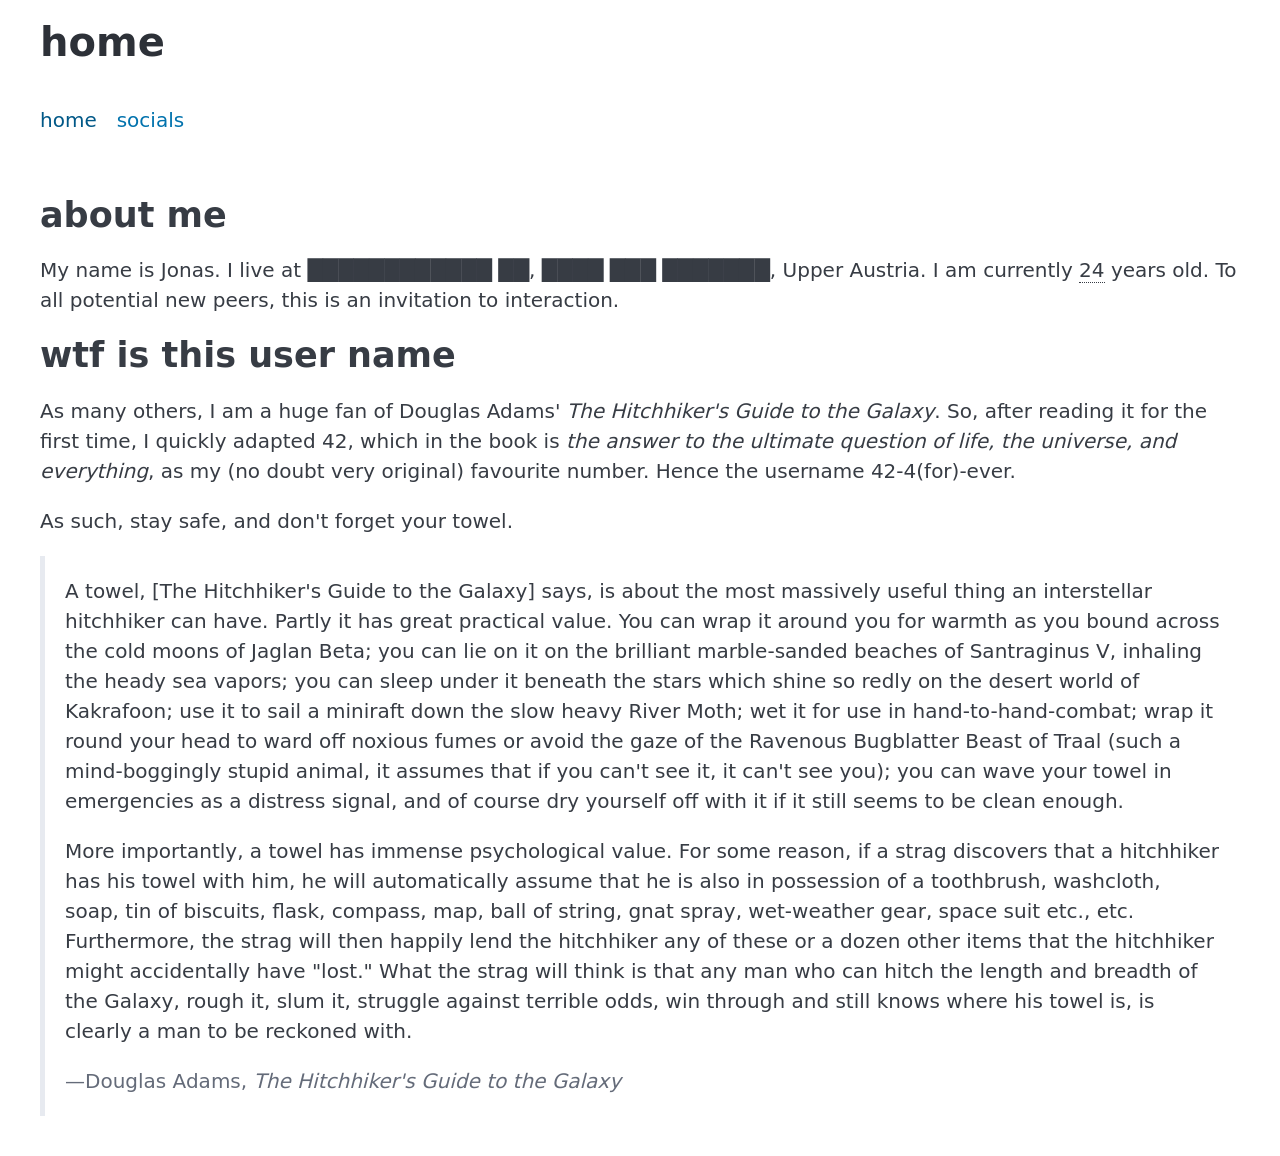
==== static/index.html @ 5a199e97 "build website using custom workflow" ====
<!doctype html>
<html lang="en">
  <head>
    <meta charset="utf-8" />
    <meta name="viewport" content="width=device-width, initial-scale=1" />
    <title>home</title>
    <meta name="description" content="Landing Page" />

    <link rel="stylesheet" href="css/pico.colors.min.css" />
    <link rel="stylesheet" href="css/pico.min.css" />

    <script src="js/index.js" type="module"></script>
  </head>

  <body>
    <header class="container">
      <hgroup>
        <h1>home</h1>
      </hgroup>
      <nav>
        <ul>
          <li><a href="index.html" aria-current="page">home</a></li>
          <li>
            <a href="socials.html">socials</a>
          </li>
        </ul>
      </nav>
    </header>

    <main class="container">
      <section id="about">
        <h2>about me</h2>
        <p>
          My name is Jonas. I live at ████████████ ██, ████ ███ ███████, Upper
          Austria. I am currently
          <abbr data-tooltip="born 2002-09-26" id="age_span"></abbr> years old.
          To all potential new peers, this is an invitation to interaction.
        </p>
        <p></p>
      </section>
      <section id="username">
        <h2>wtf is this user name</h2>
        <p>
          As many others, I am a huge fan of Douglas Adams'
          <i>The Hitchhiker's Guide to the Galaxy</i>. So, after reading it for
          the first time, I quickly adapted 42, which in the book is
          <i
            >the answer to the ultimate question of life, the universe, and
            everything</i
          >, as my (no doubt very original) favourite number. Hence the username
          42-4(for)-ever.
        </p>
      </section>
      As such, stay safe, and don't forget your towel.
      <blockquote>
        <p>
          A towel, [The Hitchhiker's Guide to the Galaxy] says, is about the
          most massively useful thing an interstellar hitchhiker can have.
          Partly it has great practical value. You can wrap it around you for
          warmth as you bound across the cold moons of Jaglan Beta; you can lie
          on it on the brilliant marble-sanded beaches of Santraginus V,
          inhaling the heady sea vapors; you can sleep under it beneath the
          stars which shine so redly on the desert world of Kakrafoon; use it to
          sail a miniraft down the slow heavy River Moth; wet it for use in
          hand-to-hand-combat; wrap it round your head to ward off noxious fumes
          or avoid the gaze of the Ravenous Bugblatter Beast of Traal (such a
          mind-boggingly stupid animal, it assumes that if you can't see it, it
          can't see you); you can wave your towel in emergencies as a distress
          signal, and of course dry yourself off with it if it still seems to be
          clean enough.
        </p>
        <p>
          More importantly, a towel has immense psychological value. For some
          reason, if a strag discovers that a hitchhiker has his towel with him,
          he will automatically assume that he is also in possession of a
          toothbrush, washcloth, soap, tin of biscuits, flask, compass, map,
          ball of string, gnat spray, wet-weather gear, space suit etc., etc.
          Furthermore, the strag will then happily lend the hitchhiker any of
          these or a dozen other items that the hitchhiker might accidentally
          have "lost." What the strag will think is that any man who can hitch
          the length and breadth of the Galaxy, rough it, slum it, struggle
          against terrible odds, win through and still knows where his towel is,
          is clearly a man to be reckoned with.
        </p>
        <footer>
          —Douglas Adams, <cite>The Hitchhiker's Guide to the Galaxy</cite>
        </footer>
      </blockquote>
    </main>
  </body>
</html>
---- static/css/pico.colors.min.css ----
@charset "UTF-8";/*!
 * Pico CSS ✨ v2.0.6 (https://picocss.com)
 * Copyright 2019-2024 - Licensed under MIT
 */:root{--pico-color-red-950:#1c0d06;--pico-color-red-900:#30130a;--pico-color-red-850:#45150c;--pico-color-red-800:#5c160d;--pico-color-red-750:#72170f;--pico-color-red-700:#861d13;--pico-color-red-650:#9b2318;--pico-color-red-600:#af291d;--pico-color-red-550:#c52f21;--pico-color-red-500:#d93526;--pico-color-red-450:#ee402e;--pico-color-red-400:#f06048;--pico-color-red-350:#f17961;--pico-color-red-300:#f38f79;--pico-color-red-250:#f5a390;--pico-color-red-200:#f5b7a8;--pico-color-red-150:#f6cabf;--pico-color-red-100:#f8dcd6;--pico-color-red-50:#faeeeb;--pico-color-red:#c52f21;--pico-color-pink-950:#25060c;--pico-color-pink-900:#380916;--pico-color-pink-850:#4b0c1f;--pico-color-pink-800:#5f0e28;--pico-color-pink-750:#740f31;--pico-color-pink-700:#88143b;--pico-color-pink-650:#9d1945;--pico-color-pink-600:#b21e4f;--pico-color-pink-550:#c72259;--pico-color-pink-500:#d92662;--pico-color-pink-450:#f42c6f;--pico-color-pink-400:#f6547e;--pico-color-pink-350:#f7708e;--pico-color-pink-300:#f8889e;--pico-color-pink-250:#f99eae;--pico-color-pink-200:#f9b4be;--pico-color-pink-150:#f9c8ce;--pico-color-pink-100:#f9dbdf;--pico-color-pink-50:#fbedef;--pico-color-pink:#d92662;--pico-color-fuchsia-950:#230518;--pico-color-fuchsia-900:#360925;--pico-color-fuchsia-850:#480b33;--pico-color-fuchsia-800:#5c0d41;--pico-color-fuchsia-750:#700e4f;--pico-color-fuchsia-700:#84135e;--pico-color-fuchsia-650:#98176d;--pico-color-fuchsia-600:#ac1c7c;--pico-color-fuchsia-550:#c1208b;--pico-color-fuchsia-500:#d9269d;--pico-color-fuchsia-450:#ed2aac;--pico-color-fuchsia-400:#f748b7;--pico-color-fuchsia-350:#f869bf;--pico-color-fuchsia-300:#f983c7;--pico-color-fuchsia-250:#fa9acf;--pico-color-fuchsia-200:#f9b1d8;--pico-color-fuchsia-150:#f9c6e1;--pico-color-fuchsia-100:#f9daea;--pico-color-fuchsia-50:#fbedf4;--pico-color-fuchsia:#c1208b;--pico-color-purple-950:#1e0820;--pico-color-purple-900:#2d0f33;--pico-color-purple-850:#3d1545;--pico-color-purple-800:#4d1a57;--pico-color-purple-750:#5e206b;--pico-color-purple-700:#6f277d;--pico-color-purple-650:#802e90;--pico-color-purple-600:#9236a4;--pico-color-purple-550:#aa40bf;--pico-color-purple-500:#b645cd;--pico-color-purple-450:#c652dc;--pico-color-purple-400:#cd68e0;--pico-color-purple-350:#d47de4;--pico-color-purple-300:#db90e8;--pico-color-purple-250:#e2a3eb;--pico-color-purple-200:#e7b6ee;--pico-color-purple-150:#edc9f1;--pico-color-purple-100:#f2dcf4;--pico-color-purple-50:#f8eef9;--pico-color-purple:#9236a4;--pico-color-violet-950:#190928;--pico-color-violet-900:#251140;--pico-color-violet-850:#321856;--pico-color-violet-800:#3f1e6d;--pico-color-violet-750:#4d2585;--pico-color-violet-700:#5b2d9c;--pico-color-violet-650:#6935b3;--pico-color-violet-600:#7540bf;--pico-color-violet-550:#8352c5;--pico-color-violet-500:#9062ca;--pico-color-violet-450:#9b71cf;--pico-color-violet-400:#a780d4;--pico-color-violet-350:#b290d9;--pico-color-violet-300:#bd9fdf;--pico-color-violet-250:#c9afe4;--pico-color-violet-200:#d3bfe8;--pico-color-violet-150:#decfed;--pico-color-violet-100:#e8dff2;--pico-color-violet-50:#f3eff7;--pico-color-violet:#7540bf;--pico-color-indigo-950:#110b31;--pico-color-indigo-900:#181546;--pico-color-indigo-850:#1f1e5e;--pico-color-indigo-800:#272678;--pico-color-indigo-750:#2f2f92;--pico-color-indigo-700:#3838ab;--pico-color-indigo-650:#4040bf;--pico-color-indigo-600:#524ed2;--pico-color-indigo-550:#655cd6;--pico-color-indigo-500:#7569da;--pico-color-indigo-450:#8577dd;--pico-color-indigo-400:#9486e1;--pico-color-indigo-350:#a294e5;--pico-color-indigo-300:#b0a3e8;--pico-color-indigo-250:#bdb2ec;--pico-color-indigo-200:#cac1ee;--pico-color-indigo-150:#d8d0f1;--pico-color-indigo-100:#e5e0f4;--pico-color-indigo-50:#f2f0f9;--pico-color-indigo:#524ed2;--pico-color-blue-950:#080f2d;--pico-color-blue-900:#0c1a41;--pico-color-blue-850:#0e2358;--pico-color-blue-800:#0f2d70;--pico-color-blue-750:#0f3888;--pico-color-blue-700:#1343a0;--pico-color-blue-650:#184eb8;--pico-color-blue-600:#1d59d0;--pico-color-blue-550:#2060df;--pico-color-blue-500:#3c71f7;--pico-color-blue-450:#5c7ef8;--pico-color-blue-400:#748bf8;--pico-color-blue-350:#8999f9;--pico-color-blue-300:#9ca7fa;--pico-color-blue-250:#aeb5fb;--pico-color-blue-200:#bfc3fa;--pico-color-blue-150:#d0d2fa;--pico-color-blue-100:#e0e1fa;--pico-color-blue-50:#f0f0fb;--pico-color-blue:#2060df;--pico-color-azure-950:#04121d;--pico-color-azure-900:#061e2f;--pico-color-azure-850:#052940;--pico-color-azure-800:#033452;--pico-color-azure-750:#014063;--pico-color-azure-700:#014c75;--pico-color-azure-650:#015887;--pico-color-azure-600:#02659a;--pico-color-azure-550:#0172ad;--pico-color-azure-500:#017fc0;--pico-color-azure-450:#018cd4;--pico-color-azure-400:#029ae8;--pico-color-azure-350:#01aaff;--pico-color-azure-300:#51b4ff;--pico-color-azure-250:#79c0ff;--pico-color-azure-200:#9bccfd;--pico-color-azure-150:#b7d9fc;--pico-color-azure-100:#d1e5fb;--pico-color-azure-50:#e9f2fc;--pico-color-azure:#0172ad;--pico-color-cyan-950:#041413;--pico-color-cyan-900:#051f1f;--pico-color-cyan-850:#052b2b;--pico-color-cyan-800:#043737;--pico-color-cyan-750:#014343;--pico-color-cyan-700:#015050;--pico-color-cyan-650:#025d5d;--pico-color-cyan-600:#046a6a;--pico-color-cyan-550:#047878;--pico-color-cyan-500:#058686;--pico-color-cyan-450:#059494;--pico-color-cyan-400:#05a2a2;--pico-color-cyan-350:#0ab1b1;--pico-color-cyan-300:#0ac2c2;--pico-color-cyan-250:#0ccece;--pico-color-cyan-200:#25dddd;--pico-color-cyan-150:#3deceb;--pico-color-cyan-100:#58faf9;--pico-color-cyan-50:#c3fcfa;--pico-color-cyan:#047878;--pico-color-jade-950:#04140c;--pico-color-jade-900:#052014;--pico-color-jade-850:#042c1b;--pico-color-jade-800:#033823;--pico-color-jade-750:#00452b;--pico-color-jade-700:#015234;--pico-color-jade-650:#005f3d;--pico-color-jade-600:#006d46;--pico-color-jade-550:#007a50;--pico-color-jade-500:#00895a;--pico-color-jade-450:#029764;--pico-color-jade-400:#00a66e;--pico-color-jade-350:#00b478;--pico-color-jade-300:#00c482;--pico-color-jade-250:#00cc88;--pico-color-jade-200:#21e299;--pico-color-jade-150:#39f1a6;--pico-color-jade-100:#70fcba;--pico-color-jade-50:#cbfce1;--pico-color-jade:#007a50;--pico-color-green-950:#0b1305;--pico-color-green-900:#131f07;--pico-color-green-850:#152b07;--pico-color-green-800:#173806;--pico-color-green-750:#1a4405;--pico-color-green-700:#205107;--pico-color-green-650:#265e09;--pico-color-green-600:#2c6c0c;--pico-color-green-550:#33790f;--pico-color-green-500:#398712;--pico-color-green-450:#409614;--pico-color-green-400:#47a417;--pico-color-green-350:#4eb31b;--pico-color-green-300:#55c21e;--pico-color-green-250:#5dd121;--pico-color-green-200:#62d926;--pico-color-green-150:#77ef3d;--pico-color-green-100:#95fb62;--pico-color-green-50:#d7fbc1;--pico-color-green:#398712;--pico-color-lime-950:#101203;--pico-color-lime-900:#191d03;--pico-color-lime-850:#202902;--pico-color-lime-800:#273500;--pico-color-lime-750:#304100;--pico-color-lime-700:#394d00;--pico-color-lime-650:#435a00;--pico-color-lime-600:#4d6600;--pico-color-lime-550:#577400;--pico-color-lime-500:#628100;--pico-color-lime-450:#6c8f00;--pico-color-lime-400:#779c00;--pico-color-lime-350:#82ab00;--pico-color-lime-300:#8eb901;--pico-color-lime-250:#99c801;--pico-color-lime-200:#a5d601;--pico-color-lime-150:#b2e51a;--pico-color-lime-100:#c1f335;--pico-color-lime-50:#defc85;--pico-color-lime:#a5d601;--pico-color-yellow-950:#141103;--pico-color-yellow-900:#1f1c02;--pico-color-yellow-850:#2b2600;--pico-color-yellow-800:#363100;--pico-color-yellow-750:#423c00;--pico-color-yellow-700:#4e4700;--pico-color-yellow-650:#5b5300;--pico-color-yellow-600:#685f00;--pico-color-yellow-550:#756b00;--pico-color-yellow-500:#827800;--pico-color-yellow-450:#908501;--pico-color-yellow-400:#9e9200;--pico-color-yellow-350:#ad9f00;--pico-color-yellow-300:#bbac00;--pico-color-yellow-250:#caba01;--pico-color-yellow-200:#d9c800;--pico-color-yellow-150:#e8d600;--pico-color-yellow-100:#f2df0d;--pico-color-yellow-50:#fdf1b4;--pico-color-yellow:#f2df0d;--pico-color-amber-950:#161003;--pico-color-amber-900:#231a03;--pico-color-amber-850:#312302;--pico-color-amber-800:#3f2d00;--pico-color-amber-750:#4d3700;--pico-color-amber-700:#5b4200;--pico-color-amber-650:#694d00;--pico-color-amber-600:#785800;--pico-color-amber-550:#876400;--pico-color-amber-500:#977000;--pico-color-amber-450:#a77c00;--pico-color-amber-400:#b78800;--pico-color-amber-350:#c79400;--pico-color-amber-300:#d8a100;--pico-color-amber-250:#e8ae01;--pico-color-amber-200:#ffbf00;--pico-color-amber-150:#fecc63;--pico-color-amber-100:#fddea6;--pico-color-amber-50:#fcefd9;--pico-color-amber:#ffbf00;--pico-color-pumpkin-950:#180f04;--pico-color-pumpkin-900:#271805;--pico-color-pumpkin-850:#372004;--pico-color-pumpkin-800:#482802;--pico-color-pumpkin-750:#593100;--pico-color-pumpkin-700:#693a00;--pico-color-pumpkin-650:#7a4400;--pico-color-pumpkin-600:#8b4f00;--pico-color-pumpkin-550:#9c5900;--pico-color-pumpkin-500:#ad6400;--pico-color-pumpkin-450:#bf6e00;--pico-color-pumpkin-400:#d27a01;--pico-color-pumpkin-350:#e48500;--pico-color-pumpkin-300:#ff9500;--pico-color-pumpkin-250:#ffa23a;--pico-color-pumpkin-200:#feb670;--pico-color-pumpkin-150:#fcca9b;--pico-color-pumpkin-100:#fcdcc1;--pico-color-pumpkin-50:#fceee3;--pico-color-pumpkin:#ff9500;--pico-color-orange-950:#1b0d06;--pico-color-orange-900:#2d1509;--pico-color-orange-850:#411a0a;--pico-color-orange-800:#561e0a;--pico-color-orange-750:#6b220a;--pico-color-orange-700:#7f270b;--pico-color-orange-650:#942d0d;--pico-color-orange-600:#a83410;--pico-color-orange-550:#bd3c13;--pico-color-orange-500:#d24317;--pico-color-orange-450:#e74b1a;--pico-color-orange-400:#f45d2c;--pico-color-orange-350:#f56b3d;--pico-color-orange-300:#f68e68;--pico-color-orange-250:#f8a283;--pico-color-orange-200:#f8b79f;--pico-color-orange-150:#f8cab9;--pico-color-orange-100:#f9dcd2;--pico-color-orange-50:#faeeea;--pico-color-orange:#d24317;--pico-color-sand-950:#111110;--pico-color-sand-900:#1c1b19;--pico-color-sand-850:#272622;--pico-color-sand-800:#32302b;--pico-color-sand-750:#3d3b35;--pico-color-sand-700:#49463f;--pico-color-sand-650:#55524a;--pico-color-sand-600:#615e55;--pico-color-sand-550:#6e6a60;--pico-color-sand-500:#7b776b;--pico-color-sand-450:#888377;--pico-color-sand-400:#959082;--pico-color-sand-350:#a39e8f;--pico-color-sand-300:#b0ab9b;--pico-color-sand-250:#beb8a7;--pico-color-sand-200:#ccc6b4;--pico-color-sand-150:#dad4c2;--pico-color-sand-100:#e8e2d2;--pico-color-sand-50:#f2f0ec;--pico-color-sand:#ccc6b4;--pico-color-grey-950:#111111;--pico-color-grey-900:#1b1b1b;--pico-color-grey-850:#262626;--pico-color-grey-800:#303030;--pico-color-grey-750:#3b3b3b;--pico-color-grey-700:#474747;--pico-color-grey-650:#525252;--pico-color-grey-600:#5e5e5e;--pico-color-grey-550:#6a6a6a;--pico-color-grey-500:#777777;--pico-color-grey-450:#808080;--pico-color-grey-400:#919191;--pico-color-grey-350:#9e9e9e;--pico-color-grey-300:#ababab;--pico-color-grey-250:#b9b9b9;--pico-color-grey-200:#c6c6c6;--pico-color-grey-150:#d4d4d4;--pico-color-grey-100:#e2e2e2;--pico-color-grey-50:#f1f1f1;--pico-color-grey:#ababab;--pico-color-zinc-950:#0f1114;--pico-color-zinc-900:#191c20;--pico-color-zinc-850:#23262c;--pico-color-zinc-800:#2d3138;--pico-color-zinc-750:#373c44;--pico-color-zinc-700:#424751;--pico-color-zinc-650:#4d535e;--pico-color-zinc-600:#5c6370;--pico-color-zinc-550:#646b79;--pico-color-zinc-500:#6f7887;--pico-color-zinc-450:#7b8495;--pico-color-zinc-400:#8891a4;--pico-color-zinc-350:#969eaf;--pico-color-zinc-300:#a4acba;--pico-color-zinc-250:#b3b9c5;--pico-color-zinc-200:#c2c7d0;--pico-color-zinc-150:#d1d5db;--pico-color-zinc-100:#e0e3e7;--pico-color-zinc-50:#f0f1f3;--pico-color-zinc:#646b79;--pico-color-slate-950:#0e1118;--pico-color-slate-900:#181c25;--pico-color-slate-850:#202632;--pico-color-slate-800:#2a3140;--pico-color-slate-750:#333c4e;--pico-color-slate-700:#3d475c;--pico-color-slate-650:#48536b;--pico-color-slate-600:#525f7a;--pico-color-slate-550:#5d6b89;--pico-color-slate-500:#687899;--pico-color-slate-450:#7385a9;--pico-color-slate-400:#8191b5;--pico-color-slate-350:#909ebe;--pico-color-slate-300:#a0acc7;--pico-color-slate-250:#b0b9d0;--pico-color-slate-200:#bfc7d9;--pico-color-slate-150:#cfd5e2;--pico-color-slate-100:#dfe3eb;--pico-color-slate-50:#eff1f4;--pico-color-slate:#525f7a;--pico-color-light:#fff;--pico-color-dark:#000}.pico-color-red-950{color:var(--pico-color-red-950)}.pico-color-red-900{color:var(--pico-color-red-900)}.pico-color-red-850{color:var(--pico-color-red-850)}.pico-color-red-800{color:var(--pico-color-red-800)}.pico-color-red-750{color:var(--pico-color-red-750)}.pico-color-red-700{color:var(--pico-color-red-700)}.pico-color-red-650{color:var(--pico-color-red-650)}.pico-color-red-600{color:var(--pico-color-red-600)}.pico-color-red-550{color:var(--pico-color-red-550)}.pico-color-red-500{color:var(--pico-color-red-500)}.pico-color-red-450{color:var(--pico-color-red-450)}.pico-color-red-400{color:var(--pico-color-red-400)}.pico-color-red-350{color:var(--pico-color-red-350)}.pico-color-red-300{color:var(--pico-color-red-300)}.pico-color-red-250{color:var(--pico-color-red-250)}.pico-color-red-200{color:var(--pico-color-red-200)}.pico-color-red-150{color:var(--pico-color-red-150)}.pico-color-red-100{color:var(--pico-color-red-100)}.pico-color-red-50{color:var(--pico-color-red-50)}.pico-color-red{color:var(--pico-color-red)}.pico-color-pink-950{color:var(--pico-color-pink-950)}.pico-color-pink-900{color:var(--pico-color-pink-900)}.pico-color-pink-850{color:var(--pico-color-pink-850)}.pico-color-pink-800{color:var(--pico-color-pink-800)}.pico-color-pink-750{color:var(--pico-color-pink-750)}.pico-color-pink-700{color:var(--pico-color-pink-700)}.pico-color-pink-650{color:var(--pico-color-pink-650)}.pico-color-pink-600{color:var(--pico-color-pink-600)}.pico-color-pink-550{color:var(--pico-color-pink-550)}.pico-color-pink-500{color:var(--pico-color-pink-500)}.pico-color-pink-450{color:var(--pico-color-pink-450)}.pico-color-pink-400{color:var(--pico-color-pink-400)}.pico-color-pink-350{color:var(--pico-color-pink-350)}.pico-color-pink-300{color:var(--pico-color-pink-300)}.pico-color-pink-250{color:var(--pico-color-pink-250)}.pico-color-pink-200{color:var(--pico-color-pink-200)}.pico-color-pink-150{color:var(--pico-color-pink-150)}.pico-color-pink-100{color:var(--pico-color-pink-100)}.pico-color-pink-50{color:var(--pico-color-pink-50)}.pico-color-pink{color:var(--pico-color-pink)}.pico-color-fuchsia-950{color:var(--pico-color-fuchsia-950)}.pico-color-fuchsia-900{color:var(--pico-color-fuchsia-900)}.pico-color-fuchsia-850{color:var(--pico-color-fuchsia-850)}.pico-color-fuchsia-800{color:var(--pico-color-fuchsia-800)}.pico-color-fuchsia-750{color:var(--pico-color-fuchsia-750)}.pico-color-fuchsia-700{color:var(--pico-color-fuchsia-700)}.pico-color-fuchsia-650{color:var(--pico-color-fuchsia-650)}.pico-color-fuchsia-600{color:var(--pico-color-fuchsia-600)}.pico-color-fuchsia-550{color:var(--pico-color-fuchsia-550)}.pico-color-fuchsia-500{color:var(--pico-color-fuchsia-500)}.pico-color-fuchsia-450{color:var(--pico-color-fuchsia-450)}.pico-color-fuchsia-400{color:var(--pico-color-fuchsia-400)}.pico-color-fuchsia-350{color:var(--pico-color-fuchsia-350)}.pico-color-fuchsia-300{color:var(--pico-color-fuchsia-300)}.pico-color-fuchsia-250{color:var(--pico-color-fuchsia-250)}.pico-color-fuchsia-200{color:var(--pico-color-fuchsia-200)}.pico-color-fuchsia-150{color:var(--pico-color-fuchsia-150)}.pico-color-fuchsia-100{color:var(--pico-color-fuchsia-100)}.pico-color-fuchsia-50{color:var(--pico-color-fuchsia-50)}.pico-color-fuchsia{color:var(--pico-color-fuchsia)}.pico-color-purple-950{color:var(--pico-color-purple-950)}.pico-color-purple-900{color:var(--pico-color-purple-900)}.pico-color-purple-850{color:var(--pico-color-purple-850)}.pico-color-purple-800{color:var(--pico-color-purple-800)}.pico-color-purple-750{color:var(--pico-color-purple-750)}.pico-color-purple-700{color:var(--pico-color-purple-700)}.pico-color-purple-650{color:var(--pico-color-purple-650)}.pico-color-purple-600{color:var(--pico-color-purple-600)}.pico-color-purple-550{color:var(--pico-color-purple-550)}.pico-color-purple-500{color:var(--pico-color-purple-500)}.pico-color-purple-450{color:var(--pico-color-purple-450)}.pico-color-purple-400{color:var(--pico-color-purple-400)}.pico-color-purple-350{color:var(--pico-color-purple-350)}.pico-color-purple-300{color:var(--pico-color-purple-300)}.pico-color-purple-250{color:var(--pico-color-purple-250)}.pico-color-purple-200{color:var(--pico-color-purple-200)}.pico-color-purple-150{color:var(--pico-color-purple-150)}.pico-color-purple-100{color:var(--pico-color-purple-100)}.pico-color-purple-50{color:var(--pico-color-purple-50)}.pico-color-purple{color:var(--pico-color-purple)}.pico-color-violet-950{color:var(--pico-color-violet-950)}.pico-color-violet-900{color:var(--pico-color-violet-900)}.pico-color-violet-850{color:var(--pico-color-violet-850)}.pico-color-violet-800{color:var(--pico-color-violet-800)}.pico-color-violet-750{color:var(--pico-color-violet-750)}.pico-color-violet-700{color:var(--pico-color-violet-700)}.pico-color-violet-650{color:var(--pico-color-violet-650)}.pico-color-violet-600{color:var(--pico-color-violet-600)}.pico-color-violet-550{color:var(--pico-color-violet-550)}.pico-color-violet-500{color:var(--pico-color-violet-500)}.pico-color-violet-450{color:var(--pico-color-violet-450)}.pico-color-violet-400{color:var(--pico-color-violet-400)}.pico-color-violet-350{color:var(--pico-color-violet-350)}.pico-color-violet-300{color:var(--pico-color-violet-300)}.pico-color-violet-250{color:var(--pico-color-violet-250)}.pico-color-violet-200{color:var(--pico-color-violet-200)}.pico-color-violet-150{color:var(--pico-color-violet-150)}.pico-color-violet-100{color:var(--pico-color-violet-100)}.pico-color-violet-50{color:var(--pico-color-violet-50)}.pico-color-violet{color:var(--pico-color-violet)}.pico-color-indigo-950{color:var(--pico-color-indigo-950)}.pico-color-indigo-900{color:var(--pico-color-indigo-900)}.pico-color-indigo-850{color:var(--pico-color-indigo-850)}.pico-color-indigo-800{color:var(--pico-color-indigo-800)}.pico-color-indigo-750{color:var(--pico-color-indigo-750)}.pico-color-indigo-700{color:var(--pico-color-indigo-700)}.pico-color-indigo-650{color:var(--pico-color-indigo-650)}.pico-color-indigo-600{color:var(--pico-color-indigo-600)}.pico-color-indigo-550{color:var(--pico-color-indigo-550)}.pico-color-indigo-500{color:var(--pico-color-indigo-500)}.pico-color-indigo-450{color:var(--pico-color-indigo-450)}.pico-color-indigo-400{color:var(--pico-color-indigo-400)}.pico-color-indigo-350{color:var(--pico-color-indigo-350)}.pico-color-indigo-300{color:var(--pico-color-indigo-300)}.pico-color-indigo-250{color:var(--pico-color-indigo-250)}.pico-color-indigo-200{color:var(--pico-color-indigo-200)}.pico-color-indigo-150{color:var(--pico-color-indigo-150)}.pico-color-indigo-100{color:var(--pico-color-indigo-100)}.pico-color-indigo-50{color:var(--pico-color-indigo-50)}.pico-color-indigo{color:var(--pico-color-indigo)}.pico-color-blue-950{color:var(--pico-color-blue-950)}.pico-color-blue-900{color:var(--pico-color-blue-900)}.pico-color-blue-850{color:var(--pico-color-blue-850)}.pico-color-blue-800{color:var(--pico-color-blue-800)}.pico-color-blue-750{color:var(--pico-color-blue-750)}.pico-color-blue-700{color:var(--pico-color-blue-700)}.pico-color-blue-650{color:var(--pico-color-blue-650)}.pico-color-blue-600{color:var(--pico-color-blue-600)}.pico-color-blue-550{color:var(--pico-color-blue-550)}.pico-color-blue-500{color:var(--pico-color-blue-500)}.pico-color-blue-450{color:var(--pico-color-blue-450)}.pico-color-blue-400{color:var(--pico-color-blue-400)}.pico-color-blue-350{color:var(--pico-color-blue-350)}.pico-color-blue-300{color:var(--pico-color-blue-300)}.pico-color-blue-250{color:var(--pico-color-blue-250)}.pico-color-blue-200{color:var(--pico-color-blue-200)}.pico-color-blue-150{color:var(--pico-color-blue-150)}.pico-color-blue-100{color:var(--pico-color-blue-100)}.pico-color-blue-50{color:var(--pico-color-blue-50)}.pico-color-blue{color:var(--pico-color-blue)}.pico-color-azure-950{color:var(--pico-color-azure-950)}.pico-color-azure-900{color:var(--pico-color-azure-900)}.pico-color-azure-850{color:var(--pico-color-azure-850)}.pico-color-azure-800{color:var(--pico-color-azure-800)}.pico-color-azure-750{color:var(--pico-color-azure-750)}.pico-color-azure-700{color:var(--pico-color-azure-700)}.pico-color-azure-650{color:var(--pico-color-azure-650)}.pico-color-azure-600{color:var(--pico-color-azure-600)}.pico-color-azure-550{color:var(--pico-color-azure-550)}.pico-color-azure-500{color:var(--pico-color-azure-500)}.pico-color-azure-450{color:var(--pico-color-azure-450)}.pico-color-azure-400{color:var(--pico-color-azure-400)}.pico-color-azure-350{color:var(--pico-color-azure-350)}.pico-color-azure-300{color:var(--pico-color-azure-300)}.pico-color-azure-250{color:var(--pico-color-azure-250)}.pico-color-azure-200{color:var(--pico-color-azure-200)}.pico-color-azure-150{color:var(--pico-color-azure-150)}.pico-color-azure-100{color:var(--pico-color-azure-100)}.pico-color-azure-50{color:var(--pico-color-azure-50)}.pico-color-azure{color:var(--pico-color-azure)}.pico-color-cyan-950{color:var(--pico-color-cyan-950)}.pico-color-cyan-900{color:var(--pico-color-cyan-900)}.pico-color-cyan-850{color:var(--pico-color-cyan-850)}.pico-color-cyan-800{color:var(--pico-color-cyan-800)}.pico-color-cyan-750{color:var(--pico-color-cyan-750)}.pico-color-cyan-700{color:var(--pico-color-cyan-700)}.pico-color-cyan-650{color:var(--pico-color-cyan-650)}.pico-color-cyan-600{color:var(--pico-color-cyan-600)}.pico-color-cyan-550{color:var(--pico-color-cyan-550)}.pico-color-cyan-500{color:var(--pico-color-cyan-500)}.pico-color-cyan-450{color:var(--pico-color-cyan-450)}.pico-color-cyan-400{color:var(--pico-color-cyan-400)}.pico-color-cyan-350{color:var(--pico-color-cyan-350)}.pico-color-cyan-300{color:var(--pico-color-cyan-300)}.pico-color-cyan-250{color:var(--pico-color-cyan-250)}.pico-color-cyan-200{color:var(--pico-color-cyan-200)}.pico-color-cyan-150{color:var(--pico-color-cyan-150)}.pico-color-cyan-100{color:var(--pico-color-cyan-100)}.pico-color-cyan-50{color:var(--pico-color-cyan-50)}.pico-color-cyan{color:var(--pico-color-cyan)}.pico-color-jade-950{color:var(--pico-color-jade-950)}.pico-color-jade-900{color:var(--pico-color-jade-900)}.pico-color-jade-850{color:var(--pico-color-jade-850)}.pico-color-jade-800{color:var(--pico-color-jade-800)}.pico-color-jade-750{color:var(--pico-color-jade-750)}.pico-color-jade-700{color:var(--pico-color-jade-700)}.pico-color-jade-650{color:var(--pico-color-jade-650)}.pico-color-jade-600{color:var(--pico-color-jade-600)}.pico-color-jade-550{color:var(--pico-color-jade-550)}.pico-color-jade-500{color:var(--pico-color-jade-500)}.pico-color-jade-450{color:var(--pico-color-jade-450)}.pico-color-jade-400{color:var(--pico-color-jade-400)}.pico-color-jade-350{color:var(--pico-color-jade-350)}.pico-color-jade-300{color:var(--pico-color-jade-300)}.pico-color-jade-250{color:var(--pico-color-jade-250)}.pico-color-jade-200{color:var(--pico-color-jade-200)}.pico-color-jade-150{color:var(--pico-color-jade-150)}.pico-color-jade-100{color:var(--pico-color-jade-100)}.pico-color-jade-50{color:var(--pico-color-jade-50)}.pico-color-jade{color:var(--pico-color-jade)}.pico-color-green-950{color:var(--pico-color-green-950)}.pico-color-green-900{color:var(--pico-color-green-900)}.pico-color-green-850{color:var(--pico-color-green-850)}.pico-color-green-800{color:var(--pico-color-green-800)}.pico-color-green-750{color:var(--pico-color-green-750)}.pico-color-green-700{color:var(--pico-color-green-700)}.pico-color-green-650{color:var(--pico-color-green-650)}.pico-color-green-600{color:var(--pico-color-green-600)}.pico-color-green-550{color:var(--pico-color-green-550)}.pico-color-green-500{color:var(--pico-color-green-500)}.pico-color-green-450{color:var(--pico-color-green-450)}.pico-color-green-400{color:var(--pico-color-green-400)}.pico-color-green-350{color:var(--pico-color-green-350)}.pico-color-green-300{color:var(--pico-color-green-300)}.pico-color-green-250{color:var(--pico-color-green-250)}.pico-color-green-200{color:var(--pico-color-green-200)}.pico-color-green-150{color:var(--pico-color-green-150)}.pico-color-green-100{color:var(--pico-color-green-100)}.pico-color-green-50{color:var(--pico-color-green-50)}.pico-color-green{color:var(--pico-color-green)}.pico-color-lime-950{color:var(--pico-color-lime-950)}.pico-color-lime-900{color:var(--pico-color-lime-900)}.pico-color-lime-850{color:var(--pico-color-lime-850)}.pico-color-lime-800{color:var(--pico-color-lime-800)}.pico-color-lime-750{color:var(--pico-color-lime-750)}.pico-color-lime-700{color:var(--pico-color-lime-700)}.pico-color-lime-650{color:var(--pico-color-lime-650)}.pico-color-lime-600{color:var(--pico-color-lime-600)}.pico-color-lime-550{color:var(--pico-color-lime-550)}.pico-color-lime-500{color:var(--pico-color-lime-500)}.pico-color-lime-450{color:var(--pico-color-lime-450)}.pico-color-lime-400{color:var(--pico-color-lime-400)}.pico-color-lime-350{color:var(--pico-color-lime-350)}.pico-color-lime-300{color:var(--pico-color-lime-300)}.pico-color-lime-250{color:var(--pico-color-lime-250)}.pico-color-lime-200{color:var(--pico-color-lime-200)}.pico-color-lime-150{color:var(--pico-color-lime-150)}.pico-color-lime-100{color:var(--pico-color-lime-100)}.pico-color-lime-50{color:var(--pico-color-lime-50)}.pico-color-lime{color:var(--pico-color-lime)}.pico-color-yellow-950{color:var(--pico-color-yellow-950)}.pico-color-yellow-900{color:var(--pico-color-yellow-900)}.pico-color-yellow-850{color:var(--pico-color-yellow-850)}.pico-color-yellow-800{color:var(--pico-color-yellow-800)}.pico-color-yellow-750{color:var(--pico-color-yellow-750)}.pico-color-yellow-700{color:var(--pico-color-yellow-700)}.pico-color-yellow-650{color:var(--pico-color-yellow-650)}.pico-color-yellow-600{color:var(--pico-color-yellow-600)}.pico-color-yellow-550{color:var(--pico-color-yellow-550)}.pico-color-yellow-500{color:var(--pico-color-yellow-500)}.pico-color-yellow-450{color:var(--pico-color-yellow-450)}.pico-color-yellow-400{color:var(--pico-color-yellow-400)}.pico-color-yellow-350{color:var(--pico-color-yellow-350)}.pico-color-yellow-300{color:var(--pico-color-yellow-300)}.pico-color-yellow-250{color:var(--pico-color-yellow-250)}.pico-color-yellow-200{color:var(--pico-color-yellow-200)}.pico-color-yellow-150{color:var(--pico-color-yellow-150)}.pico-color-yellow-100{color:var(--pico-color-yellow-100)}.pico-color-yellow-50{color:var(--pico-color-yellow-50)}.pico-color-yellow{color:var(--pico-color-yellow)}.pico-color-amber-950{color:var(--pico-color-amber-950)}.pico-color-amber-900{color:var(--pico-color-amber-900)}.pico-color-amber-850{color:var(--pico-color-amber-850)}.pico-color-amber-800{color:var(--pico-color-amber-800)}.pico-color-amber-750{color:var(--pico-color-amber-750)}.pico-color-amber-700{color:var(--pico-color-amber-700)}.pico-color-amber-650{color:var(--pico-color-amber-650)}.pico-color-amber-600{color:var(--pico-color-amber-600)}.pico-color-amber-550{color:var(--pico-color-amber-550)}.pico-color-amber-500{color:var(--pico-color-amber-500)}.pico-color-amber-450{color:var(--pico-color-amber-450)}.pico-color-amber-400{color:var(--pico-color-amber-400)}.pico-color-amber-350{color:var(--pico-color-amber-350)}.pico-color-amber-300{color:var(--pico-color-amber-300)}.pico-color-amber-250{color:var(--pico-color-amber-250)}.pico-color-amber-200{color:var(--pico-color-amber-200)}.pico-color-amber-150{color:var(--pico-color-amber-150)}.pico-color-amber-100{color:var(--pico-color-amber-100)}.pico-color-amber-50{color:var(--pico-color-amber-50)}.pico-color-amber{color:var(--pico-color-amber)}.pico-color-pumpkin-950{color:var(--pico-color-pumpkin-950)}.pico-color-pumpkin-900{color:var(--pico-color-pumpkin-900)}.pico-color-pumpkin-850{color:var(--pico-color-pumpkin-850)}.pico-color-pumpkin-800{color:var(--pico-color-pumpkin-800)}.pico-color-pumpkin-750{color:var(--pico-color-pumpkin-750)}.pico-color-pumpkin-700{color:var(--pico-color-pumpkin-700)}.pico-color-pumpkin-650{color:var(--pico-color-pumpkin-650)}.pico-color-pumpkin-600{color:var(--pico-color-pumpkin-600)}.pico-color-pumpkin-550{color:var(--pico-color-pumpkin-550)}.pico-color-pumpkin-500{color:var(--pico-color-pumpkin-500)}.pico-color-pumpkin-450{color:var(--pico-color-pumpkin-450)}.pico-color-pumpkin-400{color:var(--pico-color-pumpkin-400)}.pico-color-pumpkin-350{color:var(--pico-color-pumpkin-350)}.pico-color-pumpkin-300{color:var(--pico-color-pumpkin-300)}.pico-color-pumpkin-250{color:var(--pico-color-pumpkin-250)}.pico-color-pumpkin-200{color:var(--pico-color-pumpkin-200)}.pico-color-pumpkin-150{color:var(--pico-color-pumpkin-150)}.pico-color-pumpkin-100{color:var(--pico-color-pumpkin-100)}.pico-color-pumpkin-50{color:var(--pico-color-pumpkin-50)}.pico-color-pumpkin{color:var(--pico-color-pumpkin)}.pico-color-orange-950{color:var(--pico-color-orange-950)}.pico-color-orange-900{color:var(--pico-color-orange-900)}.pico-color-orange-850{color:var(--pico-color-orange-850)}.pico-color-orange-800{color:var(--pico-color-orange-800)}.pico-color-orange-750{color:var(--pico-color-orange-750)}.pico-color-orange-700{color:var(--pico-color-orange-700)}.pico-color-orange-650{color:var(--pico-color-orange-650)}.pico-color-orange-600{color:var(--pico-color-orange-600)}.pico-color-orange-550{color:var(--pico-color-orange-550)}.pico-color-orange-500{color:var(--pico-color-orange-500)}.pico-color-orange-450{color:var(--pico-color-orange-450)}.pico-color-orange-400{color:var(--pico-color-orange-400)}.pico-color-orange-350{color:var(--pico-color-orange-350)}.pico-color-orange-300{color:var(--pico-color-orange-300)}.pico-color-orange-250{color:var(--pico-color-orange-250)}.pico-color-orange-200{color:var(--pico-color-orange-200)}.pico-color-orange-150{color:var(--pico-color-orange-150)}.pico-color-orange-100{color:var(--pico-color-orange-100)}.pico-color-orange-50{color:var(--pico-color-orange-50)}.pico-color-orange{color:var(--pico-color-orange)}.pico-color-sand-950{color:var(--pico-color-sand-950)}.pico-color-sand-900{color:var(--pico-color-sand-900)}.pico-color-sand-850{color:var(--pico-color-sand-850)}.pico-color-sand-800{color:var(--pico-color-sand-800)}.pico-color-sand-750{color:var(--pico-color-sand-750)}.pico-color-sand-700{color:var(--pico-color-sand-700)}.pico-color-sand-650{color:var(--pico-color-sand-650)}.pico-color-sand-600{color:var(--pico-color-sand-600)}.pico-color-sand-550{color:var(--pico-color-sand-550)}.pico-color-sand-500{color:var(--pico-color-sand-500)}.pico-color-sand-450{color:var(--pico-color-sand-450)}.pico-color-sand-400{color:var(--pico-color-sand-400)}.pico-color-sand-350{color:var(--pico-color-sand-350)}.pico-color-sand-300{color:var(--pico-color-sand-300)}.pico-color-sand-250{color:var(--pico-color-sand-250)}.pico-color-sand-200{color:var(--pico-color-sand-200)}.pico-color-sand-150{color:var(--pico-color-sand-150)}.pico-color-sand-100{color:var(--pico-color-sand-100)}.pico-color-sand-50{color:var(--pico-color-sand-50)}.pico-color-sand{color:var(--pico-color-sand)}.pico-color-grey-950{color:var(--pico-color-grey-950)}.pico-color-grey-900{color:var(--pico-color-grey-900)}.pico-color-grey-850{color:var(--pico-color-grey-850)}.pico-color-grey-800{color:var(--pico-color-grey-800)}.pico-color-grey-750{color:var(--pico-color-grey-750)}.pico-color-grey-700{color:var(--pico-color-grey-700)}.pico-color-grey-650{color:var(--pico-color-grey-650)}.pico-color-grey-600{color:var(--pico-color-grey-600)}.pico-color-grey-550{color:var(--pico-color-grey-550)}.pico-color-grey-500{color:var(--pico-color-grey-500)}.pico-color-grey-450{color:var(--pico-color-grey-450)}.pico-color-grey-400{color:var(--pico-color-grey-400)}.pico-color-grey-350{color:var(--pico-color-grey-350)}.pico-color-grey-300{color:var(--pico-color-grey-300)}.pico-color-grey-250{color:var(--pico-color-grey-250)}.pico-color-grey-200{color:var(--pico-color-grey-200)}.pico-color-grey-150{color:var(--pico-color-grey-150)}.pico-color-grey-100{color:var(--pico-color-grey-100)}.pico-color-grey-50{color:var(--pico-color-grey-50)}.pico-color-grey{color:var(--pico-color-grey)}.pico-color-zinc-950{color:var(--pico-color-zinc-950)}.pico-color-zinc-900{color:var(--pico-color-zinc-900)}.pico-color-zinc-850{color:var(--pico-color-zinc-850)}.pico-color-zinc-800{color:var(--pico-color-zinc-800)}.pico-color-zinc-750{color:var(--pico-color-zinc-750)}.pico-color-zinc-700{color:var(--pico-color-zinc-700)}.pico-color-zinc-650{color:var(--pico-color-zinc-650)}.pico-color-zinc-600{color:var(--pico-color-zinc-600)}.pico-color-zinc-550{color:var(--pico-color-zinc-550)}.pico-color-zinc-500{color:var(--pico-color-zinc-500)}.pico-color-zinc-450{color:var(--pico-color-zinc-450)}.pico-color-zinc-400{color:var(--pico-color-zinc-400)}.pico-color-zinc-350{color:var(--pico-color-zinc-350)}.pico-color-zinc-300{color:var(--pico-color-zinc-300)}.pico-color-zinc-250{color:var(--pico-color-zinc-250)}.pico-color-zinc-200{color:var(--pico-color-zinc-200)}.pico-color-zinc-150{color:var(--pico-color-zinc-150)}.pico-color-zinc-100{color:var(--pico-color-zinc-100)}.pico-color-zinc-50{color:var(--pico-color-zinc-50)}.pico-color-zinc{color:var(--pico-color-zinc)}.pico-color-slate-950{color:var(--pico-color-slate-950)}.pico-color-slate-900{color:var(--pico-color-slate-900)}.pico-color-slate-850{color:var(--pico-color-slate-850)}.pico-color-slate-800{color:var(--pico-color-slate-800)}.pico-color-slate-750{color:var(--pico-color-slate-750)}.pico-color-slate-700{color:var(--pico-color-slate-700)}.pico-color-slate-650{color:var(--pico-color-slate-650)}.pico-color-slate-600{color:var(--pico-color-slate-600)}.pico-color-slate-550{color:var(--pico-color-slate-550)}.pico-color-slate-500{color:var(--pico-color-slate-500)}.pico-color-slate-450{color:var(--pico-color-slate-450)}.pico-color-slate-400{color:var(--pico-color-slate-400)}.pico-color-slate-350{color:var(--pico-color-slate-350)}.pico-color-slate-300{color:var(--pico-color-slate-300)}.pico-color-slate-250{color:var(--pico-color-slate-250)}.pico-color-slate-200{color:var(--pico-color-slate-200)}.pico-color-slate-150{color:var(--pico-color-slate-150)}.pico-color-slate-100{color:var(--pico-color-slate-100)}.pico-color-slate-50{color:var(--pico-color-slate-50)}.pico-color-slate{color:var(--pico-color-slate)}.pico-background-red-950{background-color:var(--pico-color-red-950);color:var(--pico-color-light)}.pico-background-red-900{background-color:var(--pico-color-red-900);color:var(--pico-color-light)}.pico-background-red-850{background-color:var(--pico-color-red-850);color:var(--pico-color-light)}.pico-background-red-800{background-color:var(--pico-color-red-800);color:var(--pico-color-light)}.pico-background-red-750{background-color:var(--pico-color-red-750);color:var(--pico-color-light)}.pico-background-red-700{background-color:var(--pico-color-red-700);color:var(--pico-color-light)}.pico-background-red-650{background-color:var(--pico-color-red-650);color:var(--pico-color-light)}.pico-background-red-600{background-color:var(--pico-color-red-600);color:var(--pico-color-light)}.pico-background-red-550{background-color:var(--pico-color-red-550);color:var(--pico-color-light)}.pico-background-red-500{background-color:var(--pico-color-red-500);color:var(--pico-color-light)}.pico-background-red-450{background-color:var(--pico-color-red-450);color:var(--pico-color-light)}.pico-background-red-400{background-color:var(--pico-color-red-400);color:var(--pico-color-dark)}.pico-background-red-350{background-color:var(--pico-color-red-350);color:var(--pico-color-dark)}.pico-background-red-300{background-color:var(--pico-color-red-300);color:var(--pico-color-dark)}.pico-background-red-250{background-color:var(--pico-color-red-250);color:var(--pico-color-dark)}.pico-background-red-200{background-color:var(--pico-color-red-200);color:var(--pico-color-dark)}.pico-background-red-150{background-color:var(--pico-color-red-150);color:var(--pico-color-dark)}.pico-background-red-100{background-color:var(--pico-color-red-100);color:var(--pico-color-dark)}.pico-background-red-50{background-color:var(--pico-color-red-50);color:var(--pico-color-dark)}.pico-background-red{background-color:var(--pico-color-red);color:var(--pico-color-light)}.pico-background-pink-950{background-color:var(--pico-color-pink-950);color:var(--pico-color-light)}.pico-background-pink-900{background-color:var(--pico-color-pink-900);color:var(--pico-color-light)}.pico-background-pink-850{background-color:var(--pico-color-pink-850);color:var(--pico-color-light)}.pico-background-pink-800{background-color:var(--pico-color-pink-800);color:var(--pico-color-light)}.pico-background-pink-750{background-color:var(--pico-color-pink-750);color:var(--pico-color-light)}.pico-background-pink-700{background-color:var(--pico-color-pink-700);color:var(--pico-color-light)}.pico-background-pink-650{background-color:var(--pico-color-pink-650);color:var(--pico-color-light)}.pico-background-pink-600{background-color:var(--pico-color-pink-600);color:var(--pico-color-light)}.pico-background-pink-550{background-color:var(--pico-color-pink-550);color:var(--pico-color-light)}.pico-background-pink-500{background-color:var(--pico-color-pink-500);color:var(--pico-color-light)}.pico-background-pink-450{background-color:var(--pico-color-pink-450);color:var(--pico-color-light)}.pico-background-pink-400{background-color:var(--pico-color-pink-400);color:var(--pico-color-dark)}.pico-background-pink-350{background-color:var(--pico-color-pink-350);color:var(--pico-color-dark)}.pico-background-pink-300{background-color:var(--pico-color-pink-300);color:var(--pico-color-dark)}.pico-background-pink-250{background-color:var(--pico-color-pink-250);color:var(--pico-color-dark)}.pico-background-pink-200{background-color:var(--pico-color-pink-200);color:var(--pico-color-dark)}.pico-background-pink-150{background-color:var(--pico-color-pink-150);color:var(--pico-color-dark)}.pico-background-pink-100{background-color:var(--pico-color-pink-100);color:var(--pico-color-dark)}.pico-background-pink-50{background-color:var(--pico-color-pink-50);color:var(--pico-color-dark)}.pico-background-pink{background-color:var(--pico-color-pink);color:var(--pico-color-light)}.pico-background-fuchsia-950{background-color:var(--pico-color-fuchsia-950);color:var(--pico-color-light)}.pico-background-fuchsia-900{background-color:var(--pico-color-fuchsia-900);color:var(--pico-color-light)}.pico-background-fuchsia-850{background-color:var(--pico-color-fuchsia-850);color:var(--pico-color-light)}.pico-background-fuchsia-800{background-color:var(--pico-color-fuchsia-800);color:var(--pico-color-light)}.pico-background-fuchsia-750{background-color:var(--pico-color-fuchsia-750);color:var(--pico-color-light)}.pico-background-fuchsia-700{background-color:var(--pico-color-fuchsia-700);color:var(--pico-color-light)}.pico-background-fuchsia-650{background-color:var(--pico-color-fuchsia-650);color:var(--pico-color-light)}.pico-background-fuchsia-600{background-color:var(--pico-color-fuchsia-600);color:var(--pico-color-light)}.pico-background-fuchsia-550{background-color:var(--pico-color-fuchsia-550);color:var(--pico-color-light)}.pico-background-fuchsia-500{background-color:var(--pico-color-fuchsia-500);color:var(--pico-color-light)}.pico-background-fuchsia-450{background-color:var(--pico-color-fuchsia-450);color:var(--pico-color-light)}.pico-background-fuchsia-400{background-color:var(--pico-color-fuchsia-400);color:var(--pico-color-dark)}.pico-background-fuchsia-350{background-color:var(--pico-color-fuchsia-350);color:var(--pico-color-dark)}.pico-background-fuchsia-300{background-color:var(--pico-color-fuchsia-300);color:var(--pico-color-dark)}.pico-background-fuchsia-250{background-color:var(--pico-color-fuchsia-250);color:var(--pico-color-dark)}.pico-background-fuchsia-200{background-color:var(--pico-color-fuchsia-200);color:var(--pico-color-dark)}.pico-background-fuchsia-150{background-color:var(--pico-color-fuchsia-150);color:var(--pico-color-dark)}.pico-background-fuchsia-100{background-color:var(--pico-color-fuchsia-100);color:var(--pico-color-dark)}.pico-background-fuchsia-50{background-color:var(--pico-color-fuchsia-50);color:var(--pico-color-dark)}.pico-background-fuchsia{background-color:var(--pico-color-fuchsia);color:var(--pico-color-light)}.pico-background-purple-950{background-color:var(--pico-color-purple-950);color:var(--pico-color-light)}.pico-background-purple-900{background-color:var(--pico-color-purple-900);color:var(--pico-color-light)}.pico-background-purple-850{background-color:var(--pico-color-purple-850);color:var(--pico-color-light)}.pico-background-purple-800{background-color:var(--pico-color-purple-800);color:var(--pico-color-light)}.pico-background-purple-750{background-color:var(--pico-color-purple-750);color:var(--pico-color-light)}.pico-background-purple-700{background-color:var(--pico-color-purple-700);color:var(--pico-color-light)}.pico-background-purple-650{background-color:var(--pico-color-purple-650);color:var(--pico-color-light)}.pico-background-purple-600{background-color:var(--pico-color-purple-600);color:var(--pico-color-light)}.pico-background-purple-550{background-color:var(--pico-color-purple-550);color:var(--pico-color-light)}.pico-background-purple-500{background-color:var(--pico-color-purple-500);color:var(--pico-color-light)}.pico-background-purple-450{background-color:var(--pico-color-purple-450);color:var(--pico-color-dark)}.pico-background-purple-400{background-color:var(--pico-color-purple-400);color:var(--pico-color-dark)}.pico-background-purple-350{background-color:var(--pico-color-purple-350);color:var(--pico-color-dark)}.pico-background-purple-300{background-color:var(--pico-color-purple-300);color:var(--pico-color-dark)}.pico-background-purple-250{background-color:var(--pico-color-purple-250);color:var(--pico-color-dark)}.pico-background-purple-200{background-color:var(--pico-color-purple-200);color:var(--pico-color-dark)}.pico-background-purple-150{background-color:var(--pico-color-purple-150);color:var(--pico-color-dark)}.pico-background-purple-100{background-color:var(--pico-color-purple-100);color:var(--pico-color-dark)}.pico-background-purple-50{background-color:var(--pico-color-purple-50);color:var(--pico-color-dark)}.pico-background-purple{background-color:var(--pico-color-purple);color:var(--pico-color-light)}.pico-background-violet-950{background-color:var(--pico-color-violet-950);color:var(--pico-color-light)}.pico-background-violet-900{background-color:var(--pico-color-violet-900);color:var(--pico-color-light)}.pico-background-violet-850{background-color:var(--pico-color-violet-850);color:var(--pico-color-light)}.pico-background-violet-800{background-color:var(--pico-color-violet-800);color:var(--pico-color-light)}.pico-background-violet-750{background-color:var(--pico-color-violet-750);color:var(--pico-color-light)}.pico-background-violet-700{background-color:var(--pico-color-violet-700);color:var(--pico-color-light)}.pico-background-violet-650{background-color:var(--pico-color-violet-650);color:var(--pico-color-light)}.pico-background-violet-600{background-color:var(--pico-color-violet-600);color:var(--pico-color-light)}.pico-background-violet-550{background-color:var(--pico-color-violet-550);color:var(--pico-color-light)}.pico-background-violet-500{background-color:var(--pico-color-violet-500);color:var(--pico-color-light)}.pico-background-violet-450{background-color:var(--pico-color-violet-450);color:var(--pico-color-dark)}.pico-background-violet-400{background-color:var(--pico-color-violet-400);color:var(--pico-color-dark)}.pico-background-violet-350{background-color:var(--pico-color-violet-350);color:var(--pico-color-dark)}.pico-background-violet-300{background-color:var(--pico-color-violet-300);color:var(--pico-color-dark)}.pico-background-violet-250{background-color:var(--pico-color-violet-250);color:var(--pico-color-dark)}.pico-background-violet-200{background-color:var(--pico-color-violet-200);color:var(--pico-color-dark)}.pico-background-violet-150{background-color:var(--pico-color-violet-150);color:var(--pico-color-dark)}.pico-background-violet-100{background-color:var(--pico-color-violet-100);color:var(--pico-color-dark)}.pico-background-violet-50{background-color:var(--pico-color-violet-50);color:var(--pico-color-dark)}.pico-background-violet{background-color:var(--pico-color-violet);color:var(--pico-color-light)}.pico-background-indigo-950{background-color:var(--pico-color-indigo-950);color:var(--pico-color-light)}.pico-background-indigo-900{background-color:var(--pico-color-indigo-900);color:var(--pico-color-light)}.pico-background-indigo-850{background-color:var(--pico-color-indigo-850);color:var(--pico-color-light)}.pico-background-indigo-800{background-color:var(--pico-color-indigo-800);color:var(--pico-color-light)}.pico-background-indigo-750{background-color:var(--pico-color-indigo-750);color:var(--pico-color-light)}.pico-background-indigo-700{background-color:var(--pico-color-indigo-700);color:var(--pico-color-light)}.pico-background-indigo-650{background-color:var(--pico-color-indigo-650);color:var(--pico-color-light)}.pico-background-indigo-600{background-color:var(--pico-color-indigo-600);color:var(--pico-color-light)}.pico-background-indigo-550{background-color:var(--pico-color-indigo-550);color:var(--pico-color-light)}.pico-background-indigo-500{background-color:var(--pico-color-indigo-500);color:var(--pico-color-light)}.pico-background-indigo-450{background-color:var(--pico-color-indigo-450);color:var(--pico-color-dark)}.pico-background-indigo-400{background-color:var(--pico-color-indigo-400);color:var(--pico-color-dark)}.pico-background-indigo-350{background-color:var(--pico-color-indigo-350);color:var(--pico-color-dark)}.pico-background-indigo-300{background-color:var(--pico-color-indigo-300);color:var(--pico-color-dark)}.pico-background-indigo-250{background-color:var(--pico-color-indigo-250);color:var(--pico-color-dark)}.pico-background-indigo-200{background-color:var(--pico-color-indigo-200);color:var(--pico-color-dark)}.pico-background-indigo-150{background-color:var(--pico-color-indigo-150);color:var(--pico-color-dark)}.pico-background-indigo-100{background-color:var(--pico-color-indigo-100);color:var(--pico-color-dark)}.pico-background-indigo-50{background-color:var(--pico-color-indigo-50);color:var(--pico-color-dark)}.pico-background-indigo{background-color:var(--pico-color-indigo);color:var(--pico-color-light)}.pico-background-blue-950{background-color:var(--pico-color-blue-950);color:var(--pico-color-light)}.pico-background-blue-900{background-color:var(--pico-color-blue-900);color:var(--pico-color-light)}.pico-background-blue-850{background-color:var(--pico-color-blue-850);color:var(--pico-color-light)}.pico-background-blue-800{background-color:var(--pico-color-blue-800);color:var(--pico-color-light)}.pico-background-blue-750{background-color:var(--pico-color-blue-750);color:var(--pico-color-light)}.pico-background-blue-700{background-color:var(--pico-color-blue-700);color:var(--pico-color-light)}.pico-background-blue-650{background-color:var(--pico-color-blue-650);color:var(--pico-color-light)}.pico-background-blue-600{background-color:var(--pico-color-blue-600);color:var(--pico-color-light)}.pico-background-blue-550{background-color:var(--pico-color-blue-550);color:var(--pico-color-light)}.pico-background-blue-500{background-color:var(--pico-color-blue-500);color:var(--pico-color-light)}.pico-background-blue-450{background-color:var(--pico-color-blue-450);color:var(--pico-color-dark)}.pico-background-blue-400{background-color:var(--pico-color-blue-400);color:var(--pico-color-dark)}.pico-background-blue-350{background-color:var(--pico-color-blue-350);color:var(--pico-color-dark)}.pico-background-blue-300{background-color:var(--pico-color-blue-300);color:var(--pico-color-dark)}.pico-background-blue-250{background-color:var(--pico-color-blue-250);color:var(--pico-color-dark)}.pico-background-blue-200{background-color:var(--pico-color-blue-200);color:var(--pico-color-dark)}.pico-background-blue-150{background-color:var(--pico-color-blue-150);color:var(--pico-color-dark)}.pico-background-blue-100{background-color:var(--pico-color-blue-100);color:var(--pico-color-dark)}.pico-background-blue-50{background-color:var(--pico-color-blue-50);color:var(--pico-color-dark)}.pico-background-blue{background-color:var(--pico-color-blue);color:var(--pico-color-light)}.pico-background-azure-950{background-color:var(--pico-color-azure-950);color:var(--pico-color-light)}.pico-background-azure-900{background-color:var(--pico-color-azure-900);color:var(--pico-color-light)}.pico-background-azure-850{background-color:var(--pico-color-azure-850);color:var(--pico-color-light)}.pico-background-azure-800{background-color:var(--pico-color-azure-800);color:var(--pico-color-light)}.pico-background-azure-750{background-color:var(--pico-color-azure-750);color:var(--pico-color-light)}.pico-background-azure-700{background-color:var(--pico-color-azure-700);color:var(--pico-color-light)}.pico-background-azure-650{background-color:var(--pico-color-azure-650);color:var(--pico-color-light)}.pico-background-azure-600{background-color:var(--pico-color-azure-600);color:var(--pico-color-light)}.pico-background-azure-550{background-color:var(--pico-color-azure-550);color:var(--pico-color-light)}.pico-background-azure-500{background-color:var(--pico-color-azure-500);color:var(--pico-color-light)}.pico-background-azure-450{background-color:var(--pico-color-azure-450);color:var(--pico-color-light)}.pico-background-azure-400{background-color:var(--pico-color-azure-400);color:var(--pico-color-light)}.pico-background-azure-350{background-color:var(--pico-color-azure-350);color:var(--pico-color-dark)}.pico-background-azure-300{background-color:var(--pico-color-azure-300);color:var(--pico-color-dark)}.pico-background-azure-250{background-color:var(--pico-color-azure-250);color:var(--pico-color-dark)}.pico-background-azure-200{background-color:var(--pico-color-azure-200);color:var(--pico-color-dark)}.pico-background-azure-150{background-color:var(--pico-color-azure-150);color:var(--pico-color-dark)}.pico-background-azure-100{background-color:var(--pico-color-azure-100);color:var(--pico-color-dark)}.pico-background-azure-50{background-color:var(--pico-color-azure-50);color:var(--pico-color-dark)}.pico-background-azure{background-color:var(--pico-color-azure);color:var(--pico-color-light)}.pico-background-cyan-950{background-color:var(--pico-color-cyan-950);color:var(--pico-color-light)}.pico-background-cyan-900{background-color:var(--pico-color-cyan-900);color:var(--pico-color-light)}.pico-background-cyan-850{background-color:var(--pico-color-cyan-850);color:var(--pico-color-light)}.pico-background-cyan-800{background-color:var(--pico-color-cyan-800);color:var(--pico-color-light)}.pico-background-cyan-750{background-color:var(--pico-color-cyan-750);color:var(--pico-color-light)}.pico-background-cyan-700{background-color:var(--pico-color-cyan-700);color:var(--pico-color-light)}.pico-background-cyan-650{background-color:var(--pico-color-cyan-650);color:var(--pico-color-light)}.pico-background-cyan-600{background-color:var(--pico-color-cyan-600);color:var(--pico-color-light)}.pico-background-cyan-550{background-color:var(--pico-color-cyan-550);color:var(--pico-color-light)}.pico-background-cyan-500{background-color:var(--pico-color-cyan-500);color:var(--pico-color-light)}.pico-background-cyan-450{background-color:var(--pico-color-cyan-450);color:var(--pico-color-light)}.pico-background-cyan-400{background-color:var(--pico-color-cyan-400);color:var(--pico-color-light)}.pico-background-cyan-350{background-color:var(--pico-color-cyan-350);color:var(--pico-color-light)}.pico-background-cyan-300{background-color:var(--pico-color-cyan-300);color:var(--pico-color-dark)}.pico-background-cyan-250{background-color:var(--pico-color-cyan-250);color:var(--pico-color-dark)}.pico-background-cyan-200{background-color:var(--pico-color-cyan-200);color:var(--pico-color-dark)}.pico-background-cyan-150{background-color:var(--pico-color-cyan-150);color:var(--pico-color-dark)}.pico-background-cyan-100{background-color:var(--pico-color-cyan-100);color:var(--pico-color-dark)}.pico-background-cyan-50{background-color:var(--pico-color-cyan-50);color:var(--pico-color-dark)}.pico-background-cyan{background-color:var(--pico-color-cyan);color:var(--pico-color-light)}.pico-background-jade-950{background-color:var(--pico-color-jade-950);color:var(--pico-color-light)}.pico-background-jade-900{background-color:var(--pico-color-jade-900);color:var(--pico-color-light)}.pico-background-jade-850{background-color:var(--pico-color-jade-850);color:var(--pico-color-light)}.pico-background-jade-800{background-color:var(--pico-color-jade-800);color:var(--pico-color-light)}.pico-background-jade-750{background-color:var(--pico-color-jade-750);color:var(--pico-color-light)}.pico-background-jade-700{background-color:var(--pico-color-jade-700);color:var(--pico-color-light)}.pico-background-jade-650{background-color:var(--pico-color-jade-650);color:var(--pico-color-light)}.pico-background-jade-600{background-color:var(--pico-color-jade-600);color:var(--pico-color-light)}.pico-background-jade-550{background-color:var(--pico-color-jade-550);color:var(--pico-color-light)}.pico-background-jade-500{background-color:var(--pico-color-jade-500);color:var(--pico-color-light)}.pico-background-jade-450{background-color:var(--pico-color-jade-450);color:var(--pico-color-light)}.pico-background-jade-400{background-color:var(--pico-color-jade-400);color:var(--pico-color-light)}.pico-background-jade-350{background-color:var(--pico-color-jade-350);color:var(--pico-color-light)}.pico-background-jade-300{background-color:var(--pico-color-jade-300);color:var(--pico-color-dark)}.pico-background-jade-250{background-color:var(--pico-color-jade-250);color:var(--pico-color-dark)}.pico-background-jade-200{background-color:var(--pico-color-jade-200);color:var(--pico-color-dark)}.pico-background-jade-150{background-color:var(--pico-color-jade-150);color:var(--pico-color-dark)}.pico-background-jade-100{background-color:var(--pico-color-jade-100);color:var(--pico-color-dark)}.pico-background-jade-50{background-color:var(--pico-color-jade-50);color:var(--pico-color-dark)}.pico-background-jade{background-color:var(--pico-color-jade);color:var(--pico-color-light)}.pico-background-green-950{background-color:var(--pico-color-green-950);color:var(--pico-color-light)}.pico-background-green-900{background-color:var(--pico-color-green-900);color:var(--pico-color-light)}.pico-background-green-850{background-color:var(--pico-color-green-850);color:var(--pico-color-light)}.pico-background-green-800{background-color:var(--pico-color-green-800);color:var(--pico-color-light)}.pico-background-green-750{background-color:var(--pico-color-green-750);color:var(--pico-color-light)}.pico-background-green-700{background-color:var(--pico-color-green-700);color:var(--pico-color-light)}.pico-background-green-650{background-color:var(--pico-color-green-650);color:var(--pico-color-light)}.pico-background-green-600{background-color:var(--pico-color-green-600);color:var(--pico-color-light)}.pico-background-green-550{background-color:var(--pico-color-green-550);color:var(--pico-color-light)}.pico-background-green-500{background-color:var(--pico-color-green-500);color:var(--pico-color-light)}.pico-background-green-450{background-color:var(--pico-color-green-450);color:var(--pico-color-light)}.pico-background-green-400{background-color:var(--pico-color-green-400);color:var(--pico-color-light)}.pico-background-green-350{background-color:var(--pico-color-green-350);color:var(--pico-color-dark)}.pico-background-green-300{background-color:var(--pico-color-green-300);color:var(--pico-color-dark)}.pico-background-green-250{background-color:var(--pico-color-green-250);color:var(--pico-color-dark)}.pico-background-green-200{background-color:var(--pico-color-green-200);color:var(--pico-color-dark)}.pico-background-green-150{background-color:var(--pico-color-green-150);color:var(--pico-color-dark)}.pico-background-green-100{background-color:var(--pico-color-green-100);color:var(--pico-color-dark)}.pico-background-green-50{background-color:var(--pico-color-green-50);color:var(--pico-color-dark)}.pico-background-green{background-color:var(--pico-color-green);color:var(--pico-color-light)}.pico-background-lime-950{background-color:var(--pico-color-lime-950);color:var(--pico-color-light)}.pico-background-lime-900{background-color:var(--pico-color-lime-900);color:var(--pico-color-light)}.pico-background-lime-850{background-color:var(--pico-color-lime-850);color:var(--pico-color-light)}.pico-background-lime-800{background-color:var(--pico-color-lime-800);color:var(--pico-color-light)}.pico-background-lime-750{background-color:var(--pico-color-lime-750);color:var(--pico-color-light)}.pico-background-lime-700{background-color:var(--pico-color-lime-700);color:var(--pico-color-light)}.pico-background-lime-650{background-color:var(--pico-color-lime-650);color:var(--pico-color-light)}.pico-background-lime-600{background-color:var(--pico-color-lime-600);color:var(--pico-color-light)}.pico-background-lime-550{background-color:var(--pico-color-lime-550);color:var(--pico-color-light)}.pico-background-lime-500{background-color:var(--pico-color-lime-500);color:var(--pico-color-light)}.pico-background-lime-450{background-color:var(--pico-color-lime-450);color:var(--pico-color-light)}.pico-background-lime-400{background-color:var(--pico-color-lime-400);color:var(--pico-color-light)}.pico-background-lime-350{background-color:var(--pico-color-lime-350);color:var(--pico-color-dark)}.pico-background-lime-300{background-color:var(--pico-color-lime-300);color:var(--pico-color-dark)}.pico-background-lime-250{background-color:var(--pico-color-lime-250);color:var(--pico-color-dark)}.pico-background-lime-200{background-color:var(--pico-color-lime-200);color:var(--pico-color-dark)}.pico-background-lime-150{background-color:var(--pico-color-lime-150);color:var(--pico-color-dark)}.pico-background-lime-100{background-color:var(--pico-color-lime-100);color:var(--pico-color-dark)}.pico-background-lime-50{background-color:var(--pico-color-lime-50);color:var(--pico-color-dark)}.pico-background-lime{background-color:var(--pico-color-lime);color:var(--pico-color-dark)}.pico-background-yellow-950{background-color:var(--pico-color-yellow-950);color:var(--pico-color-light)}.pico-background-yellow-900{background-color:var(--pico-color-yellow-900);color:var(--pico-color-light)}.pico-background-yellow-850{background-color:var(--pico-color-yellow-850);color:var(--pico-color-light)}.pico-background-yellow-800{background-color:var(--pico-color-yellow-800);color:var(--pico-color-light)}.pico-background-yellow-750{background-color:var(--pico-color-yellow-750);color:var(--pico-color-light)}.pico-background-yellow-700{background-color:var(--pico-color-yellow-700);color:var(--pico-color-light)}.pico-background-yellow-650{background-color:var(--pico-color-yellow-650);color:var(--pico-color-light)}.pico-background-yellow-600{background-color:var(--pico-color-yellow-600);color:var(--pico-color-light)}.pico-background-yellow-550{background-color:var(--pico-color-yellow-550);color:var(--pico-color-light)}.pico-background-yellow-500{background-color:var(--pico-color-yellow-500);color:var(--pico-color-light)}.pico-background-yellow-450{background-color:var(--pico-color-yellow-450);color:var(--pico-color-light)}.pico-background-yellow-400{background-color:var(--pico-color-yellow-400);color:var(--pico-color-dark)}.pico-background-yellow-350{background-color:var(--pico-color-yellow-350);color:var(--pico-color-dark)}.pico-background-yellow-300{background-color:var(--pico-color-yellow-300);color:var(--pico-color-dark)}.pico-background-yellow-250{background-color:var(--pico-color-yellow-250);color:var(--pico-color-dark)}.pico-background-yellow-200{background-color:var(--pico-color-yellow-200);color:var(--pico-color-dark)}.pico-background-yellow-150{background-color:var(--pico-color-yellow-150);color:var(--pico-color-dark)}.pico-background-yellow-100{background-color:var(--pico-color-yellow-100);color:var(--pico-color-dark)}.pico-background-yellow-50{background-color:var(--pico-color-yellow-50);color:var(--pico-color-dark)}.pico-background-yellow{background-color:var(--pico-color-yellow);color:var(--pico-color-dark)}.pico-background-amber-950{background-color:var(--pico-color-amber-950);color:var(--pico-color-light)}.pico-background-amber-900{background-color:var(--pico-color-amber-900);color:var(--pico-color-light)}.pico-background-amber-850{background-color:var(--pico-color-amber-850);color:var(--pico-color-light)}.pico-background-amber-800{background-color:var(--pico-color-amber-800);color:var(--pico-color-light)}.pico-background-amber-750{background-color:var(--pico-color-amber-750);color:var(--pico-color-light)}.pico-background-amber-700{background-color:var(--pico-color-amber-700);color:var(--pico-color-light)}.pico-background-amber-650{background-color:var(--pico-color-amber-650);color:var(--pico-color-light)}.pico-background-amber-600{background-color:var(--pico-color-amber-600);color:var(--pico-color-light)}.pico-background-amber-550{background-color:var(--pico-color-amber-550);color:var(--pico-color-light)}.pico-background-amber-500{background-color:var(--pico-color-amber-500);color:var(--pico-color-light)}.pico-background-amber-450{background-color:var(--pico-color-amber-450);color:var(--pico-color-light)}.pico-background-amber-400{background-color:var(--pico-color-amber-400);color:var(--pico-color-dark)}.pico-background-amber-350{background-color:var(--pico-color-amber-350);color:var(--pico-color-dark)}.pico-background-amber-300{background-color:var(--pico-color-amber-300);color:var(--pico-color-dark)}.pico-background-amber-250{background-color:var(--pico-color-amber-250);color:var(--pico-color-dark)}.pico-background-amber-200{background-color:var(--pico-color-amber-200);color:var(--pico-color-dark)}.pico-background-amber-150{background-color:var(--pico-color-amber-150);color:var(--pico-color-dark)}.pico-background-amber-100{background-color:var(--pico-color-amber-100);color:var(--pico-color-dark)}.pico-background-amber-50{background-color:var(--pico-color-amber-50);color:var(--pico-color-dark)}.pico-background-amber{background-color:var(--pico-color-amber);color:var(--pico-color-dark)}.pico-background-pumpkin-950{background-color:var(--pico-color-pumpkin-950);color:var(--pico-color-light)}.pico-background-pumpkin-900{background-color:var(--pico-color-pumpkin-900);color:var(--pico-color-light)}.pico-background-pumpkin-850{background-color:var(--pico-color-pumpkin-850);color:var(--pico-color-light)}.pico-background-pumpkin-800{background-color:var(--pico-color-pumpkin-800);color:var(--pico-color-light)}.pico-background-pumpkin-750{background-color:var(--pico-color-pumpkin-750);color:var(--pico-color-light)}.pico-background-pumpkin-700{background-color:var(--pico-color-pumpkin-700);color:var(--pico-color-light)}.pico-background-pumpkin-650{background-color:var(--pico-color-pumpkin-650);color:var(--pico-color-light)}.pico-background-pumpkin-600{background-color:var(--pico-color-pumpkin-600);color:var(--pico-color-light)}.pico-background-pumpkin-550{background-color:var(--pico-color-pumpkin-550);color:var(--pico-color-light)}.pico-background-pumpkin-500{background-color:var(--pico-color-pumpkin-500);color:var(--pico-color-light)}.pico-background-pumpkin-450{background-color:var(--pico-color-pumpkin-450);color:var(--pico-color-light)}.pico-background-pumpkin-400{background-color:var(--pico-color-pumpkin-400);color:var(--pico-color-dark)}.pico-background-pumpkin-350{background-color:var(--pico-color-pumpkin-350);color:var(--pico-color-dark)}.pico-background-pumpkin-300{background-color:var(--pico-color-pumpkin-300);color:var(--pico-color-dark)}.pico-background-pumpkin-250{background-color:var(--pico-color-pumpkin-250);color:var(--pico-color-dark)}.pico-background-pumpkin-200{background-color:var(--pico-color-pumpkin-200);color:var(--pico-color-dark)}.pico-background-pumpkin-150{background-color:var(--pico-color-pumpkin-150);color:var(--pico-color-dark)}.pico-background-pumpkin-100{background-color:var(--pico-color-pumpkin-100);color:var(--pico-color-dark)}.pico-background-pumpkin-50{background-color:var(--pico-color-pumpkin-50);color:var(--pico-color-dark)}.pico-background-pumpkin{background-color:var(--pico-color-pumpkin);color:var(--pico-color-dark)}.pico-background-orange-950{background-color:var(--pico-color-orange-950);color:var(--pico-color-light)}.pico-background-orange-900{background-color:var(--pico-color-orange-900);color:var(--pico-color-light)}.pico-background-orange-850{background-color:var(--pico-color-orange-850);color:var(--pico-color-light)}.pico-background-orange-800{background-color:var(--pico-color-orange-800);color:var(--pico-color-light)}.pico-background-orange-750{background-color:var(--pico-color-orange-750);color:var(--pico-color-light)}.pico-background-orange-700{background-color:var(--pico-color-orange-700);color:var(--pico-color-light)}.pico-background-orange-650{background-color:var(--pico-color-orange-650);color:var(--pico-color-light)}.pico-background-orange-600{background-color:var(--pico-color-orange-600);color:var(--pico-color-light)}.pico-background-orange-550{background-color:var(--pico-color-orange-550);color:var(--pico-color-light)}.pico-background-orange-500{background-color:var(--pico-color-orange-500);color:var(--pico-color-light)}.pico-background-orange-450{background-color:var(--pico-color-orange-450);color:var(--pico-color-light)}.pico-background-orange-400{background-color:var(--pico-color-orange-400);color:var(--pico-color-dark)}.pico-background-orange-350{background-color:var(--pico-color-orange-350);color:var(--pico-color-dark)}.pico-background-orange-300{background-color:var(--pico-color-orange-300);color:var(--pico-color-dark)}.pico-background-orange-250{background-color:var(--pico-color-orange-250);color:var(--pico-color-dark)}.pico-background-orange-200{background-color:var(--pico-color-orange-200);color:var(--pico-color-dark)}.pico-background-orange-150{background-color:var(--pico-color-orange-150);color:var(--pico-color-dark)}.pico-background-orange-100{background-color:var(--pico-color-orange-100);color:var(--pico-color-dark)}.pico-background-orange-50{background-color:var(--pico-color-orange-50);color:var(--pico-color-dark)}.pico-background-orange{background-color:var(--pico-color-orange);color:var(--pico-color-light)}.pico-background-sand-950{background-color:var(--pico-color-sand-950);color:var(--pico-color-light)}.pico-background-sand-900{background-color:var(--pico-color-sand-900);color:var(--pico-color-light)}.pico-background-sand-850{background-color:var(--pico-color-sand-850);color:var(--pico-color-light)}.pico-background-sand-800{background-color:var(--pico-color-sand-800);color:var(--pico-color-light)}.pico-background-sand-750{background-color:var(--pico-color-sand-750);color:var(--pico-color-light)}.pico-background-sand-700{background-color:var(--pico-color-sand-700);color:var(--pico-color-light)}.pico-background-sand-650{background-color:var(--pico-color-sand-650);color:var(--pico-color-light)}.pico-background-sand-600{background-color:var(--pico-color-sand-600);color:var(--pico-color-light)}.pico-background-sand-550{background-color:var(--pico-color-sand-550);color:var(--pico-color-light)}.pico-background-sand-500{background-color:var(--pico-color-sand-500);color:var(--pico-color-light)}.pico-background-sand-450{background-color:var(--pico-color-sand-450);color:var(--pico-color-dark)}.pico-background-sand-400{background-color:var(--pico-color-sand-400);color:var(--pico-color-dark)}.pico-background-sand-350{background-color:var(--pico-color-sand-350);color:var(--pico-color-dark)}.pico-background-sand-300{background-color:var(--pico-color-sand-300);color:var(--pico-color-dark)}.pico-background-sand-250{background-color:var(--pico-color-sand-250);color:var(--pico-color-dark)}.pico-background-sand-200{background-color:var(--pico-color-sand-200);color:var(--pico-color-dark)}.pico-background-sand-150{background-color:var(--pico-color-sand-150);color:var(--pico-color-dark)}.pico-background-sand-100{background-color:var(--pico-color-sand-100);color:var(--pico-color-dark)}.pico-background-sand-50{background-color:var(--pico-color-sand-50);color:var(--pico-color-dark)}.pico-background-sand{background-color:var(--pico-color-sand);color:var(--pico-color-dark)}.pico-background-grey-950{background-color:var(--pico-color-grey-950);color:var(--pico-color-light)}.pico-background-grey-900{background-color:var(--pico-color-grey-900);color:var(--pico-color-light)}.pico-background-grey-850{background-color:var(--pico-color-grey-850);color:var(--pico-color-light)}.pico-background-grey-800{background-color:var(--pico-color-grey-800);color:var(--pico-color-light)}.pico-background-grey-750{background-color:var(--pico-color-grey-750);color:var(--pico-color-light)}.pico-background-grey-700{background-color:var(--pico-color-grey-700);color:var(--pico-color-light)}.pico-background-grey-650{background-color:var(--pico-color-grey-650);color:var(--pico-color-light)}.pico-background-grey-600{background-color:var(--pico-color-grey-600);color:var(--pico-color-light)}.pico-background-grey-550{background-color:var(--pico-color-grey-550);color:var(--pico-color-light)}.pico-background-grey-500{background-color:var(--pico-color-grey-500);color:var(--pico-color-light)}.pico-background-grey-450{background-color:var(--pico-color-grey-450);color:var(--pico-color-dark)}.pico-background-grey-400{background-color:var(--pico-color-grey-400);color:var(--pico-color-dark)}.pico-background-grey-350{background-color:var(--pico-color-grey-350);color:var(--pico-color-dark)}.pico-background-grey-300{background-color:var(--pico-color-grey-300);color:var(--pico-color-dark)}.pico-background-grey-250{background-color:var(--pico-color-grey-250);color:var(--pico-color-dark)}.pico-background-grey-200{background-color:var(--pico-color-grey-200);color:var(--pico-color-dark)}.pico-background-grey-150{background-color:var(--pico-color-grey-150);color:var(--pico-color-dark)}.pico-background-grey-100{background-color:var(--pico-color-grey-100);color:var(--pico-color-dark)}.pico-background-grey-50{background-color:var(--pico-color-grey-50);color:var(--pico-color-dark)}.pico-background-grey{background-color:var(--pico-color-grey);color:var(--pico-color-dark)}.pico-background-zinc-950{background-color:var(--pico-color-zinc-950);color:var(--pico-color-light)}.pico-background-zinc-900{background-color:var(--pico-color-zinc-900);color:var(--pico-color-light)}.pico-background-zinc-850{background-color:var(--pico-color-zinc-850);color:var(--pico-color-light)}.pico-background-zinc-800{background-color:var(--pico-color-zinc-800);color:var(--pico-color-light)}.pico-background-zinc-750{background-color:var(--pico-color-zinc-750);color:var(--pico-color-light)}.pico-background-zinc-700{background-color:var(--pico-color-zinc-700);color:var(--pico-color-light)}.pico-background-zinc-650{background-color:var(--pico-color-zinc-650);color:var(--pico-color-light)}.pico-background-zinc-600{background-color:var(--pico-color-zinc-600);color:var(--pico-color-light)}.pico-background-zinc-550{background-color:var(--pico-color-zinc-550);color:var(--pico-color-light)}.pico-background-zinc-500{background-color:var(--pico-color-zinc-500);color:var(--pico-color-light)}.pico-background-zinc-450{background-color:var(--pico-color-zinc-450);color:var(--pico-color-dark)}.pico-background-zinc-400{background-color:var(--pico-color-zinc-400);color:var(--pico-color-dark)}.pico-background-zinc-350{background-color:var(--pico-color-zinc-350);color:var(--pico-color-dark)}.pico-background-zinc-300{background-color:var(--pico-color-zinc-300);color:var(--pico-color-dark)}.pico-background-zinc-250{background-color:var(--pico-color-zinc-250);color:var(--pico-color-dark)}.pico-background-zinc-200{background-color:var(--pico-color-zinc-200);color:var(--pico-color-dark)}.pico-background-zinc-150{background-color:var(--pico-color-zinc-150);color:var(--pico-color-dark)}.pico-background-zinc-100{background-color:var(--pico-color-zinc-100);color:var(--pico-color-dark)}.pico-background-zinc-50{background-color:var(--pico-color-zinc-50);color:var(--pico-color-dark)}.pico-background-zinc{background-color:var(--pico-color-zinc);color:var(--pico-color-light)}.pico-background-slate-950{background-color:var(--pico-color-slate-950);color:var(--pico-color-light)}.pico-background-slate-900{background-color:var(--pico-color-slate-900);color:var(--pico-color-light)}.pico-background-slate-850{background-color:var(--pico-color-slate-850);color:var(--pico-color-light)}.pico-background-slate-800{background-color:var(--pico-color-slate-800);color:var(--pico-color-light)}.pico-background-slate-750{background-color:var(--pico-color-slate-750);color:var(--pico-color-light)}.pico-background-slate-700{background-color:var(--pico-color-slate-700);color:var(--pico-color-light)}.pico-background-slate-650{background-color:var(--pico-color-slate-650);color:var(--pico-color-light)}.pico-background-slate-600{background-color:var(--pico-color-slate-600);color:var(--pico-color-light)}.pico-background-slate-550{background-color:var(--pico-color-slate-550);color:var(--pico-color-light)}.pico-background-slate-500{background-color:var(--pico-color-slate-500);color:var(--pico-color-light)}.pico-background-slate-450{background-color:var(--pico-color-slate-450);color:var(--pico-color-dark)}.pico-background-slate-400{background-color:var(--pico-color-slate-400);color:var(--pico-color-dark)}.pico-background-slate-350{background-color:var(--pico-color-slate-350);color:var(--pico-color-dark)}.pico-background-slate-300{background-color:var(--pico-color-slate-300);color:var(--pico-color-dark)}.pico-background-slate-250{background-color:var(--pico-color-slate-250);color:var(--pico-color-dark)}.pico-background-slate-200{background-color:var(--pico-color-slate-200);color:var(--pico-color-dark)}.pico-background-slate-150{background-color:var(--pico-color-slate-150);color:var(--pico-color-dark)}.pico-background-slate-100{background-color:var(--pico-color-slate-100);color:var(--pico-color-dark)}.pico-background-slate-50{background-color:var(--pico-color-slate-50);color:var(--pico-color-dark)}.pico-background-slate{background-color:var(--pico-color-slate);color:var(--pico-color-light)}
---- static/css/pico.min.css ----
@charset "UTF-8";/*!
 * Pico CSS ✨ v2.0.6 (https://picocss.com)
 * Copyright 2019-2024 - Licensed under MIT
 */:root{--pico-font-family-emoji:"Apple Color Emoji","Segoe UI Emoji","Segoe UI Symbol","Noto Color Emoji";--pico-font-family-sans-serif:system-ui,"Segoe UI",Roboto,Oxygen,Ubuntu,Cantarell,Helvetica,Arial,"Helvetica Neue",sans-serif,var(--pico-font-family-emoji);--pico-font-family-monospace:ui-monospace,SFMono-Regular,"SF Mono",Menlo,Consolas,"Liberation Mono",monospace,var(--pico-font-family-emoji);--pico-font-family:var(--pico-font-family-sans-serif);--pico-line-height:1.5;--pico-font-weight:400;--pico-font-size:100%;--pico-text-underline-offset:0.1rem;--pico-border-radius:0.25rem;--pico-border-width:0.0625rem;--pico-outline-width:0.125rem;--pico-transition:0.2s ease-in-out;--pico-spacing:1rem;--pico-typography-spacing-vertical:1rem;--pico-block-spacing-vertical:var(--pico-spacing);--pico-block-spacing-horizontal:var(--pico-spacing);--pico-grid-column-gap:var(--pico-spacing);--pico-grid-row-gap:var(--pico-spacing);--pico-form-element-spacing-vertical:0.75rem;--pico-form-element-spacing-horizontal:1rem;--pico-group-box-shadow:0 0 0 rgba(0, 0, 0, 0);--pico-group-box-shadow-focus-with-button:0 0 0 var(--pico-outline-width) var(--pico-primary-focus);--pico-group-box-shadow-focus-with-input:0 0 0 0.0625rem var(--pico-form-element-border-color);--pico-modal-overlay-backdrop-filter:blur(0.375rem);--pico-nav-element-spacing-vertical:1rem;--pico-nav-element-spacing-horizontal:0.5rem;--pico-nav-link-spacing-vertical:0.5rem;--pico-nav-link-spacing-horizontal:0.5rem;--pico-nav-breadcrumb-divider:">";--pico-icon-checkbox:url("data:image/svg+xml,%3Csvg xmlns='http://www.w3.org/2000/svg' width='24' height='24' viewBox='0 0 24 24' fill='none' stroke='rgb(255, 255, 255)' stroke-width='4' stroke-linecap='round' stroke-linejoin='round'%3E%3Cpolyline points='20 6 9 17 4 12'%3E%3C/polyline%3E%3C/svg%3E");--pico-icon-minus:url("data:image/svg+xml,%3Csvg xmlns='http://www.w3.org/2000/svg' width='24' height='24' viewBox='0 0 24 24' fill='none' stroke='rgb(255, 255, 255)' stroke-width='4' stroke-linecap='round' stroke-linejoin='round'%3E%3Cline x1='5' y1='12' x2='19' y2='12'%3E%3C/line%3E%3C/svg%3E");--pico-icon-chevron:url("data:image/svg+xml,%3Csvg xmlns='http://www.w3.org/2000/svg' width='24' height='24' viewBox='0 0 24 24' fill='none' stroke='rgb(136, 145, 164)' stroke-width='2' stroke-linecap='round' stroke-linejoin='round'%3E%3Cpolyline points='6 9 12 15 18 9'%3E%3C/polyline%3E%3C/svg%3E");--pico-icon-date:url("data:image/svg+xml,%3Csvg xmlns='http://www.w3.org/2000/svg' width='24' height='24' viewBox='0 0 24 24' fill='none' stroke='rgb(136, 145, 164)' stroke-width='2' stroke-linecap='round' stroke-linejoin='round'%3E%3Crect x='3' y='4' width='18' height='18' rx='2' ry='2'%3E%3C/rect%3E%3Cline x1='16' y1='2' x2='16' y2='6'%3E%3C/line%3E%3Cline x1='8' y1='2' x2='8' y2='6'%3E%3C/line%3E%3Cline x1='3' y1='10' x2='21' y2='10'%3E%3C/line%3E%3C/svg%3E");--pico-icon-time:url("data:image/svg+xml,%3Csvg xmlns='http://www.w3.org/2000/svg' width='24' height='24' viewBox='0 0 24 24' fill='none' stroke='rgb(136, 145, 164)' stroke-width='2' stroke-linecap='round' stroke-linejoin='round'%3E%3Ccircle cx='12' cy='12' r='10'%3E%3C/circle%3E%3Cpolyline points='12 6 12 12 16 14'%3E%3C/polyline%3E%3C/svg%3E");--pico-icon-search:url("data:image/svg+xml,%3Csvg xmlns='http://www.w3.org/2000/svg' width='24' height='24' viewBox='0 0 24 24' fill='none' stroke='rgb(136, 145, 164)' stroke-width='1.5' stroke-linecap='round' stroke-linejoin='round'%3E%3Ccircle cx='11' cy='11' r='8'%3E%3C/circle%3E%3Cline x1='21' y1='21' x2='16.65' y2='16.65'%3E%3C/line%3E%3C/svg%3E");--pico-icon-close:url("data:image/svg+xml,%3Csvg xmlns='http://www.w3.org/2000/svg' width='24' height='24' viewBox='0 0 24 24' fill='none' stroke='rgb(136, 145, 164)' stroke-width='3' stroke-linecap='round' stroke-linejoin='round'%3E%3Cline x1='18' y1='6' x2='6' y2='18'%3E%3C/line%3E%3Cline x1='6' y1='6' x2='18' y2='18'%3E%3C/line%3E%3C/svg%3E");--pico-icon-loading:url("data:image/svg+xml,%3Csvg fill='none' height='24' width='24' viewBox='0 0 24 24' xmlns='http://www.w3.org/2000/svg' %3E%3Cstyle%3E g %7B animation: rotate 2s linear infinite; transform-origin: center center; %7D circle %7B stroke-dasharray: 75,100; stroke-dashoffset: -5; animation: dash 1.5s ease-in-out infinite; stroke-linecap: round; %7D @keyframes rotate %7B 0%25 %7B transform: rotate(0deg); %7D 100%25 %7B transform: rotate(360deg); %7D %7D @keyframes dash %7B 0%25 %7B stroke-dasharray: 1,100; stroke-dashoffset: 0; %7D 50%25 %7B stroke-dasharray: 44.5,100; stroke-dashoffset: -17.5; %7D 100%25 %7B stroke-dasharray: 44.5,100; stroke-dashoffset: -62; %7D %7D %3C/style%3E%3Cg%3E%3Ccircle cx='12' cy='12' r='10' fill='none' stroke='rgb(136, 145, 164)' stroke-width='4' /%3E%3C/g%3E%3C/svg%3E")}@media (min-width:576px){:root{--pico-font-size:106.25%}}@media (min-width:768px){:root{--pico-font-size:112.5%}}@media (min-width:1024px){:root{--pico-font-size:118.75%}}@media (min-width:1280px){:root{--pico-font-size:125%}}@media (min-width:1536px){:root{--pico-font-size:131.25%}}a{--pico-text-decoration:underline}a.contrast,a.secondary{--pico-text-decoration:underline}small{--pico-font-size:0.875em}h1,h2,h3,h4,h5,h6{--pico-font-weight:700}h1{--pico-font-size:2rem;--pico-line-height:1.125;--pico-typography-spacing-top:3rem}h2{--pico-font-size:1.75rem;--pico-line-height:1.15;--pico-typography-spacing-top:2.625rem}h3{--pico-font-size:1.5rem;--pico-line-height:1.175;--pico-typography-spacing-top:2.25rem}h4{--pico-font-size:1.25rem;--pico-line-height:1.2;--pico-typography-spacing-top:1.874rem}h5{--pico-font-size:1.125rem;--pico-line-height:1.225;--pico-typography-spacing-top:1.6875rem}h6{--pico-font-size:1rem;--pico-line-height:1.25;--pico-typography-spacing-top:1.5rem}tfoot td,tfoot th,thead td,thead th{--pico-font-weight:600;--pico-border-width:0.1875rem}code,kbd,pre,samp{--pico-font-family:var(--pico-font-family-monospace)}kbd{--pico-font-weight:bolder}:where(select,textarea),input:not([type=submit],[type=button],[type=reset],[type=checkbox],[type=radio],[type=file]){--pico-outline-width:0.0625rem}[type=search]{--pico-border-radius:5rem}[type=checkbox],[type=radio]{--pico-border-width:0.125rem}[type=checkbox][role=switch]{--pico-border-width:0.1875rem}details.dropdown summary:not([role=button]){--pico-outline-width:0.0625rem}nav details.dropdown summary:focus-visible{--pico-outline-width:0.125rem}[role=search]{--pico-border-radius:5rem}[role=group]:has(button.secondary:focus,[type=submit].secondary:focus,[type=button].secondary:focus,[role=button].secondary:focus),[role=search]:has(button.secondary:focus,[type=submit].secondary:focus,[type=button].secondary:focus,[role=button].secondary:focus){--pico-group-box-shadow-focus-with-button:0 0 0 var(--pico-outline-width) var(--pico-secondary-focus)}[role=group]:has(button.contrast:focus,[type=submit].contrast:focus,[type=button].contrast:focus,[role=button].contrast:focus),[role=search]:has(button.contrast:focus,[type=submit].contrast:focus,[type=button].contrast:focus,[role=button].contrast:focus){--pico-group-box-shadow-focus-with-button:0 0 0 var(--pico-outline-width) var(--pico-contrast-focus)}[role=group] [role=button],[role=group] [type=button],[role=group] [type=submit],[role=group] button,[role=search] [role=button],[role=search] [type=button],[role=search] [type=submit],[role=search] button{--pico-form-element-spacing-horizontal:2rem}details summary[role=button]:not(.outline)::after{filter:brightness(0) invert(1)}[aria-busy=true]:not(input,select,textarea):is(button,[type=submit],[type=button],[type=reset],[role=button]):not(.outline)::before{filter:brightness(0) invert(1)}:root:not([data-theme=dark]),[data-theme=light]{--pico-background-color:#fff;--pico-color:#373c44;--pico-text-selection-color:rgba(2, 154, 232, 0.25);--pico-muted-color:#646b79;--pico-muted-border-color:#e7eaf0;--pico-primary:#0172ad;--pico-primary-background:#0172ad;--pico-primary-border:var(--pico-primary-background);--pico-primary-underline:rgba(1, 114, 173, 0.5);--pico-primary-hover:#015887;--pico-primary-hover-background:#02659a;--pico-primary-hover-border:var(--pico-primary-hover-background);--pico-primary-hover-underline:var(--pico-primary-hover);--pico-primary-focus:rgba(2, 154, 232, 0.5);--pico-primary-inverse:#fff;--pico-secondary:#5d6b89;--pico-secondary-background:#525f7a;--pico-secondary-border:var(--pico-secondary-background);--pico-secondary-underline:rgba(93, 107, 137, 0.5);--pico-secondary-hover:#48536b;--pico-secondary-hover-background:#48536b;--pico-secondary-hover-border:var(--pico-secondary-hover-background);--pico-secondary-hover-underline:var(--pico-secondary-hover);--pico-secondary-focus:rgba(93, 107, 137, 0.25);--pico-secondary-inverse:#fff;--pico-contrast:#181c25;--pico-contrast-background:#181c25;--pico-contrast-border:var(--pico-contrast-background);--pico-contrast-underline:rgba(24, 28, 37, 0.5);--pico-contrast-hover:#000;--pico-contrast-hover-background:#000;--pico-contrast-hover-border:var(--pico-contrast-hover-background);--pico-contrast-hover-underline:var(--pico-secondary-hover);--pico-contrast-focus:rgba(93, 107, 137, 0.25);--pico-contrast-inverse:#fff;--pico-box-shadow:0.0145rem 0.029rem 0.174rem rgba(129, 145, 181, 0.01698),0.0335rem 0.067rem 0.402rem rgba(129, 145, 181, 0.024),0.0625rem 0.125rem 0.75rem rgba(129, 145, 181, 0.03),0.1125rem 0.225rem 1.35rem rgba(129, 145, 181, 0.036),0.2085rem 0.417rem 2.502rem rgba(129, 145, 181, 0.04302),0.5rem 1rem 6rem rgba(129, 145, 181, 0.06),0 0 0 0.0625rem rgba(129, 145, 181, 0.015);--pico-h1-color:#2d3138;--pico-h2-color:#373c44;--pico-h3-color:#424751;--pico-h4-color:#4d535e;--pico-h5-color:#5c6370;--pico-h6-color:#646b79;--pico-mark-background-color:#fde7c0;--pico-mark-color:#0f1114;--pico-ins-color:#1d6a54;--pico-del-color:#883935;--pico-blockquote-border-color:var(--pico-muted-border-color);--pico-blockquote-footer-color:var(--pico-muted-color);--pico-button-box-shadow:0 0 0 rgba(0, 0, 0, 0);--pico-button-hover-box-shadow:0 0 0 rgba(0, 0, 0, 0);--pico-table-border-color:var(--pico-muted-border-color);--pico-table-row-stripped-background-color:rgba(111, 120, 135, 0.0375);--pico-code-background-color:#f3f5f7;--pico-code-color:#646b79;--pico-code-kbd-background-color:var(--pico-color);--pico-code-kbd-color:var(--pico-background-color);--pico-form-element-background-color:#fbfcfc;--pico-form-element-selected-background-color:#dfe3eb;--pico-form-element-border-color:#cfd5e2;--pico-form-element-color:#23262c;--pico-form-element-placeholder-color:var(--pico-muted-color);--pico-form-element-active-background-color:#fff;--pico-form-element-active-border-color:var(--pico-primary-border);--pico-form-element-focus-color:var(--pico-primary-border);--pico-form-element-disabled-opacity:0.5;--pico-form-element-invalid-border-color:#b86a6b;--pico-form-element-invalid-active-border-color:#c84f48;--pico-form-element-invalid-focus-color:var(--pico-form-element-invalid-active-border-color);--pico-form-element-valid-border-color:#4c9b8a;--pico-form-element-valid-active-border-color:#279977;--pico-form-element-valid-focus-color:var(--pico-form-element-valid-active-border-color);--pico-switch-background-color:#bfc7d9;--pico-switch-checked-background-color:var(--pico-primary-background);--pico-switch-color:#fff;--pico-switch-thumb-box-shadow:0 0 0 rgba(0, 0, 0, 0);--pico-range-border-color:#dfe3eb;--pico-range-active-border-color:#bfc7d9;--pico-range-thumb-border-color:var(--pico-background-color);--pico-range-thumb-color:var(--pico-secondary-background);--pico-range-thumb-active-color:var(--pico-primary-background);--pico-accordion-border-color:var(--pico-muted-border-color);--pico-accordion-active-summary-color:var(--pico-primary-hover);--pico-accordion-close-summary-color:var(--pico-color);--pico-accordion-open-summary-color:var(--pico-muted-color);--pico-card-background-color:var(--pico-background-color);--pico-card-border-color:var(--pico-muted-border-color);--pico-card-box-shadow:var(--pico-box-shadow);--pico-card-sectioning-background-color:#fbfcfc;--pico-dropdown-background-color:#fff;--pico-dropdown-border-color:#eff1f4;--pico-dropdown-box-shadow:var(--pico-box-shadow);--pico-dropdown-color:var(--pico-color);--pico-dropdown-hover-background-color:#eff1f4;--pico-loading-spinner-opacity:0.5;--pico-modal-overlay-background-color:rgba(232, 234, 237, 0.75);--pico-progress-background-color:#dfe3eb;--pico-progress-color:var(--pico-primary-background);--pico-tooltip-background-color:var(--pico-contrast-background);--pico-tooltip-color:var(--pico-contrast-inverse);--pico-icon-valid:url("data:image/svg+xml,%3Csvg xmlns='http://www.w3.org/2000/svg' width='24' height='24' viewBox='0 0 24 24' fill='none' stroke='rgb(76, 155, 138)' stroke-width='2' stroke-linecap='round' stroke-linejoin='round'%3E%3Cpolyline points='20 6 9 17 4 12'%3E%3C/polyline%3E%3C/svg%3E");--pico-icon-invalid:url("data:image/svg+xml,%3Csvg xmlns='http://www.w3.org/2000/svg' width='24' height='24' viewBox='0 0 24 24' fill='none' stroke='rgb(200, 79, 72)' stroke-width='2' stroke-linecap='round' stroke-linejoin='round'%3E%3Ccircle cx='12' cy='12' r='10'%3E%3C/circle%3E%3Cline x1='12' y1='8' x2='12' y2='12'%3E%3C/line%3E%3Cline x1='12' y1='16' x2='12.01' y2='16'%3E%3C/line%3E%3C/svg%3E");color-scheme:light}:root:not([data-theme=dark]) input:is([type=submit],[type=button],[type=reset],[type=checkbox],[type=radio],[type=file]),[data-theme=light] input:is([type=submit],[type=button],[type=reset],[type=checkbox],[type=radio],[type=file]){--pico-form-element-focus-color:var(--pico-primary-focus)}@media only screen and (prefers-color-scheme:dark){:root:not([data-theme]){--pico-background-color:#13171f;--pico-color:#c2c7d0;--pico-text-selection-color:rgba(1, 170, 255, 0.1875);--pico-muted-color:#7b8495;--pico-muted-border-color:#202632;--pico-primary:#01aaff;--pico-primary-background:#0172ad;--pico-primary-border:var(--pico-primary-background);--pico-primary-underline:rgba(1, 170, 255, 0.5);--pico-primary-hover:#79c0ff;--pico-primary-hover-background:#017fc0;--pico-primary-hover-border:var(--pico-primary-hover-background);--pico-primary-hover-underline:var(--pico-primary-hover);--pico-primary-focus:rgba(1, 170, 255, 0.375);--pico-primary-inverse:#fff;--pico-secondary:#969eaf;--pico-secondary-background:#525f7a;--pico-secondary-border:var(--pico-secondary-background);--pico-secondary-underline:rgba(150, 158, 175, 0.5);--pico-secondary-hover:#b3b9c5;--pico-secondary-hover-background:#5d6b89;--pico-secondary-hover-border:var(--pico-secondary-hover-background);--pico-secondary-hover-underline:var(--pico-secondary-hover);--pico-secondary-focus:rgba(144, 158, 190, 0.25);--pico-secondary-inverse:#fff;--pico-contrast:#dfe3eb;--pico-contrast-background:#eff1f4;--pico-contrast-border:var(--pico-contrast-background);--pico-contrast-underline:rgba(223, 227, 235, 0.5);--pico-contrast-hover:#fff;--pico-contrast-hover-background:#fff;--pico-contrast-hover-border:var(--pico-contrast-hover-background);--pico-contrast-hover-underline:var(--pico-contrast-hover);--pico-contrast-focus:rgba(207, 213, 226, 0.25);--pico-contrast-inverse:#000;--pico-box-shadow:0.0145rem 0.029rem 0.174rem rgba(7, 9, 12, 0.01698),0.0335rem 0.067rem 0.402rem rgba(7, 9, 12, 0.024),0.0625rem 0.125rem 0.75rem rgba(7, 9, 12, 0.03),0.1125rem 0.225rem 1.35rem rgba(7, 9, 12, 0.036),0.2085rem 0.417rem 2.502rem rgba(7, 9, 12, 0.04302),0.5rem 1rem 6rem rgba(7, 9, 12, 0.06),0 0 0 0.0625rem rgba(7, 9, 12, 0.015);--pico-h1-color:#f0f1f3;--pico-h2-color:#e0e3e7;--pico-h3-color:#c2c7d0;--pico-h4-color:#b3b9c5;--pico-h5-color:#a4acba;--pico-h6-color:#8891a4;--pico-mark-background-color:#014063;--pico-mark-color:#fff;--pico-ins-color:#62af9a;--pico-del-color:#ce7e7b;--pico-blockquote-border-color:var(--pico-muted-border-color);--pico-blockquote-footer-color:var(--pico-muted-color);--pico-button-box-shadow:0 0 0 rgba(0, 0, 0, 0);--pico-button-hover-box-shadow:0 0 0 rgba(0, 0, 0, 0);--pico-table-border-color:var(--pico-muted-border-color);--pico-table-row-stripped-background-color:rgba(111, 120, 135, 0.0375);--pico-code-background-color:#1a1f28;--pico-code-color:#8891a4;--pico-code-kbd-background-color:var(--pico-color);--pico-code-kbd-color:var(--pico-background-color);--pico-form-element-background-color:#1c212c;--pico-form-element-selected-background-color:#2a3140;--pico-form-element-border-color:#2a3140;--pico-form-element-color:#e0e3e7;--pico-form-element-placeholder-color:#8891a4;--pico-form-element-active-background-color:#1a1f28;--pico-form-element-active-border-color:var(--pico-primary-border);--pico-form-element-focus-color:var(--pico-primary-border);--pico-form-element-disabled-opacity:0.5;--pico-form-element-invalid-border-color:#964a50;--pico-form-element-invalid-active-border-color:#b7403b;--pico-form-element-invalid-focus-color:var(--pico-form-element-invalid-active-border-color);--pico-form-element-valid-border-color:#2a7b6f;--pico-form-element-valid-active-border-color:#16896a;--pico-form-element-valid-focus-color:var(--pico-form-element-valid-active-border-color);--pico-switch-background-color:#333c4e;--pico-switch-checked-background-color:var(--pico-primary-background);--pico-switch-color:#fff;--pico-switch-thumb-box-shadow:0 0 0 rgba(0, 0, 0, 0);--pico-range-border-color:#202632;--pico-range-active-border-color:#2a3140;--pico-range-thumb-border-color:var(--pico-background-color);--pico-range-thumb-color:var(--pico-secondary-background);--pico-range-thumb-active-color:var(--pico-primary-background);--pico-accordion-border-color:var(--pico-muted-border-color);--pico-accordion-active-summary-color:var(--pico-primary-hover);--pico-accordion-close-summary-color:var(--pico-color);--pico-accordion-open-summary-color:var(--pico-muted-color);--pico-card-background-color:#181c25;--pico-card-border-color:var(--pico-card-background-color);--pico-card-box-shadow:var(--pico-box-shadow);--pico-card-sectioning-background-color:#1a1f28;--pico-dropdown-background-color:#181c25;--pico-dropdown-border-color:#202632;--pico-dropdown-box-shadow:var(--pico-box-shadow);--pico-dropdown-color:var(--pico-color);--pico-dropdown-hover-background-color:#202632;--pico-loading-spinner-opacity:0.5;--pico-modal-overlay-background-color:rgba(8, 9, 10, 0.75);--pico-progress-background-color:#202632;--pico-progress-color:var(--pico-primary-background);--pico-tooltip-background-color:var(--pico-contrast-background);--pico-tooltip-color:var(--pico-contrast-inverse);--pico-icon-valid:url("data:image/svg+xml,%3Csvg xmlns='http://www.w3.org/2000/svg' width='24' height='24' viewBox='0 0 24 24' fill='none' stroke='rgb(42, 123, 111)' stroke-width='2' stroke-linecap='round' stroke-linejoin='round'%3E%3Cpolyline points='20 6 9 17 4 12'%3E%3C/polyline%3E%3C/svg%3E");--pico-icon-invalid:url("data:image/svg+xml,%3Csvg xmlns='http://www.w3.org/2000/svg' width='24' height='24' viewBox='0 0 24 24' fill='none' stroke='rgb(150, 74, 80)' stroke-width='2' stroke-linecap='round' stroke-linejoin='round'%3E%3Ccircle cx='12' cy='12' r='10'%3E%3C/circle%3E%3Cline x1='12' y1='8' x2='12' y2='12'%3E%3C/line%3E%3Cline x1='12' y1='16' x2='12.01' y2='16'%3E%3C/line%3E%3C/svg%3E");color-scheme:dark}:root:not([data-theme]) input:is([type=submit],[type=button],[type=reset],[type=checkbox],[type=radio],[type=file]){--pico-form-element-focus-color:var(--pico-primary-focus)}:root:not([data-theme]) details summary[role=button].contrast:not(.outline)::after{filter:brightness(0)}:root:not([data-theme]) [aria-busy=true]:not(input,select,textarea).contrast:is(button,[type=submit],[type=button],[type=reset],[role=button]):not(.outline)::before{filter:brightness(0)}}[data-theme=dark]{--pico-background-color:#13171f;--pico-color:#c2c7d0;--pico-text-selection-color:rgba(1, 170, 255, 0.1875);--pico-muted-color:#7b8495;--pico-muted-border-color:#202632;--pico-primary:#01aaff;--pico-primary-background:#0172ad;--pico-primary-border:var(--pico-primary-background);--pico-primary-underline:rgba(1, 170, 255, 0.5);--pico-primary-hover:#79c0ff;--pico-primary-hover-background:#017fc0;--pico-primary-hover-border:var(--pico-primary-hover-background);--pico-primary-hover-underline:var(--pico-primary-hover);--pico-primary-focus:rgba(1, 170, 255, 0.375);--pico-primary-inverse:#fff;--pico-secondary:#969eaf;--pico-secondary-background:#525f7a;--pico-secondary-border:var(--pico-secondary-background);--pico-secondary-underline:rgba(150, 158, 175, 0.5);--pico-secondary-hover:#b3b9c5;--pico-secondary-hover-background:#5d6b89;--pico-secondary-hover-border:var(--pico-secondary-hover-background);--pico-secondary-hover-underline:var(--pico-secondary-hover);--pico-secondary-focus:rgba(144, 158, 190, 0.25);--pico-secondary-inverse:#fff;--pico-contrast:#dfe3eb;--pico-contrast-background:#eff1f4;--pico-contrast-border:var(--pico-contrast-background);--pico-contrast-underline:rgba(223, 227, 235, 0.5);--pico-contrast-hover:#fff;--pico-contrast-hover-background:#fff;--pico-contrast-hover-border:var(--pico-contrast-hover-background);--pico-contrast-hover-underline:var(--pico-contrast-hover);--pico-contrast-focus:rgba(207, 213, 226, 0.25);--pico-contrast-inverse:#000;--pico-box-shadow:0.0145rem 0.029rem 0.174rem rgba(7, 9, 12, 0.01698),0.0335rem 0.067rem 0.402rem rgba(7, 9, 12, 0.024),0.0625rem 0.125rem 0.75rem rgba(7, 9, 12, 0.03),0.1125rem 0.225rem 1.35rem rgba(7, 9, 12, 0.036),0.2085rem 0.417rem 2.502rem rgba(7, 9, 12, 0.04302),0.5rem 1rem 6rem rgba(7, 9, 12, 0.06),0 0 0 0.0625rem rgba(7, 9, 12, 0.015);--pico-h1-color:#f0f1f3;--pico-h2-color:#e0e3e7;--pico-h3-color:#c2c7d0;--pico-h4-color:#b3b9c5;--pico-h5-color:#a4acba;--pico-h6-color:#8891a4;--pico-mark-background-color:#014063;--pico-mark-color:#fff;--pico-ins-color:#62af9a;--pico-del-color:#ce7e7b;--pico-blockquote-border-color:var(--pico-muted-border-color);--pico-blockquote-footer-color:var(--pico-muted-color);--pico-button-box-shadow:0 0 0 rgba(0, 0, 0, 0);--pico-button-hover-box-shadow:0 0 0 rgba(0, 0, 0, 0);--pico-table-border-color:var(--pico-muted-border-color);--pico-table-row-stripped-background-color:rgba(111, 120, 135, 0.0375);--pico-code-background-color:#1a1f28;--pico-code-color:#8891a4;--pico-code-kbd-background-color:var(--pico-color);--pico-code-kbd-color:var(--pico-background-color);--pico-form-element-background-color:#1c212c;--pico-form-element-selected-background-color:#2a3140;--pico-form-element-border-color:#2a3140;--pico-form-element-color:#e0e3e7;--pico-form-element-placeholder-color:#8891a4;--pico-form-element-active-background-color:#1a1f28;--pico-form-element-active-border-color:var(--pico-primary-border);--pico-form-element-focus-color:var(--pico-primary-border);--pico-form-element-disabled-opacity:0.5;--pico-form-element-invalid-border-color:#964a50;--pico-form-element-invalid-active-border-color:#b7403b;--pico-form-element-invalid-focus-color:var(--pico-form-element-invalid-active-border-color);--pico-form-element-valid-border-color:#2a7b6f;--pico-form-element-valid-active-border-color:#16896a;--pico-form-element-valid-focus-color:var(--pico-form-element-valid-active-border-color);--pico-switch-background-color:#333c4e;--pico-switch-checked-background-color:var(--pico-primary-background);--pico-switch-color:#fff;--pico-switch-thumb-box-shadow:0 0 0 rgba(0, 0, 0, 0);--pico-range-border-color:#202632;--pico-range-active-border-color:#2a3140;--pico-range-thumb-border-color:var(--pico-background-color);--pico-range-thumb-color:var(--pico-secondary-background);--pico-range-thumb-active-color:var(--pico-primary-background);--pico-accordion-border-color:var(--pico-muted-border-color);--pico-accordion-active-summary-color:var(--pico-primary-hover);--pico-accordion-close-summary-color:var(--pico-color);--pico-accordion-open-summary-color:var(--pico-muted-color);--pico-card-background-color:#181c25;--pico-card-border-color:var(--pico-card-background-color);--pico-card-box-shadow:var(--pico-box-shadow);--pico-card-sectioning-background-color:#1a1f28;--pico-dropdown-background-color:#181c25;--pico-dropdown-border-color:#202632;--pico-dropdown-box-shadow:var(--pico-box-shadow);--pico-dropdown-color:var(--pico-color);--pico-dropdown-hover-background-color:#202632;--pico-loading-spinner-opacity:0.5;--pico-modal-overlay-background-color:rgba(8, 9, 10, 0.75);--pico-progress-background-color:#202632;--pico-progress-color:var(--pico-primary-background);--pico-tooltip-background-color:var(--pico-contrast-background);--pico-tooltip-color:var(--pico-contrast-inverse);--pico-icon-valid:url("data:image/svg+xml,%3Csvg xmlns='http://www.w3.org/2000/svg' width='24' height='24' viewBox='0 0 24 24' fill='none' stroke='rgb(42, 123, 111)' stroke-width='2' stroke-linecap='round' stroke-linejoin='round'%3E%3Cpolyline points='20 6 9 17 4 12'%3E%3C/polyline%3E%3C/svg%3E");--pico-icon-invalid:url("data:image/svg+xml,%3Csvg xmlns='http://www.w3.org/2000/svg' width='24' height='24' viewBox='0 0 24 24' fill='none' stroke='rgb(150, 74, 80)' stroke-width='2' stroke-linecap='round' stroke-linejoin='round'%3E%3Ccircle cx='12' cy='12' r='10'%3E%3C/circle%3E%3Cline x1='12' y1='8' x2='12' y2='12'%3E%3C/line%3E%3Cline x1='12' y1='16' x2='12.01' y2='16'%3E%3C/line%3E%3C/svg%3E");color-scheme:dark}[data-theme=dark] input:is([type=submit],[type=button],[type=reset],[type=checkbox],[type=radio],[type=file]){--pico-form-element-focus-color:var(--pico-primary-focus)}[data-theme=dark] details summary[role=button].contrast:not(.outline)::after{filter:brightness(0)}[data-theme=dark] [aria-busy=true]:not(input,select,textarea).contrast:is(button,[type=submit],[type=button],[type=reset],[role=button]):not(.outline)::before{filter:brightness(0)}[type=checkbox],[type=radio],[type=range],progress{accent-color:var(--pico-primary)}*,::after,::before{box-sizing:border-box;background-repeat:no-repeat}::after,::before{text-decoration:inherit;vertical-align:inherit}:where(:root){-webkit-tap-highlight-color:transparent;-webkit-text-size-adjust:100%;-moz-text-size-adjust:100%;text-size-adjust:100%;background-color:var(--pico-background-color);color:var(--pico-color);font-weight:var(--pico-font-weight);font-size:var(--pico-font-size);line-height:var(--pico-line-height);font-family:var(--pico-font-family);text-underline-offset:var(--pico-text-underline-offset);text-rendering:optimizeLegibility;overflow-wrap:break-word;-moz-tab-size:4;-o-tab-size:4;tab-size:4}body{width:100%;margin:0}main{display:block}body>footer,body>header,body>main{padding-block:var(--pico-block-spacing-vertical)}section{margin-bottom:var(--pico-block-spacing-vertical)}.container,.container-fluid{width:100%;margin-right:auto;margin-left:auto;padding-right:var(--pico-spacing);padding-left:var(--pico-spacing)}@media (min-width:576px){.container{max-width:510px;padding-right:0;padding-left:0}}@media (min-width:768px){.container{max-width:700px}}@media (min-width:1024px){.container{max-width:950px}}@media (min-width:1280px){.container{max-width:1200px}}@media (min-width:1536px){.container{max-width:1450px}}.grid{grid-column-gap:var(--pico-grid-column-gap);grid-row-gap:var(--pico-grid-row-gap);display:grid;grid-template-columns:1fr}@media (min-width:768px){.grid{grid-template-columns:repeat(auto-fit,minmax(0%,1fr))}}.grid>*{min-width:0}.overflow-auto{overflow:auto}b,strong{font-weight:bolder}sub,sup{position:relative;font-size:.75em;line-height:0;vertical-align:baseline}sub{bottom:-.25em}sup{top:-.5em}address,blockquote,dl,ol,p,pre,table,ul{margin-top:0;margin-bottom:var(--pico-typography-spacing-vertical);color:var(--pico-color);font-style:normal;font-weight:var(--pico-font-weight)}h1,h2,h3,h4,h5,h6{margin-top:0;margin-bottom:var(--pico-typography-spacing-vertical);color:var(--pico-color);font-weight:var(--pico-font-weight);font-size:var(--pico-font-size);line-height:var(--pico-line-height);font-family:var(--pico-font-family)}h1{--pico-color:var(--pico-h1-color)}h2{--pico-color:var(--pico-h2-color)}h3{--pico-color:var(--pico-h3-color)}h4{--pico-color:var(--pico-h4-color)}h5{--pico-color:var(--pico-h5-color)}h6{--pico-color:var(--pico-h6-color)}:where(article,address,blockquote,dl,figure,form,ol,p,pre,table,ul)~:is(h1,h2,h3,h4,h5,h6){margin-top:var(--pico-typography-spacing-top)}p{margin-bottom:var(--pico-typography-spacing-vertical)}hgroup{margin-bottom:var(--pico-typography-spacing-vertical)}hgroup>*{margin-top:0;margin-bottom:0}hgroup>:not(:first-child):last-child{--pico-color:var(--pico-muted-color);--pico-font-weight:unset;font-size:1rem}:where(ol,ul) li{margin-bottom:calc(var(--pico-typography-spacing-vertical) * .25)}:where(dl,ol,ul) :where(dl,ol,ul){margin:0;margin-top:calc(var(--pico-typography-spacing-vertical) * .25)}ul li{list-style:square}mark{padding:.125rem .25rem;background-color:var(--pico-mark-background-color);color:var(--pico-mark-color);vertical-align:baseline}blockquote{display:block;margin:var(--pico-typography-spacing-vertical) 0;padding:var(--pico-spacing);border-right:none;border-left:.25rem solid var(--pico-blockquote-border-color);border-inline-start:0.25rem solid var(--pico-blockquote-border-color);border-inline-end:none}blockquote footer{margin-top:calc(var(--pico-typography-spacing-vertical) * .5);color:var(--pico-blockquote-footer-color)}abbr[title]{border-bottom:1px dotted;text-decoration:none;cursor:help}ins{color:var(--pico-ins-color);text-decoration:none}del{color:var(--pico-del-color)}::-moz-selection{background-color:var(--pico-text-selection-color)}::selection{background-color:var(--pico-text-selection-color)}:where(a:not([role=button])),[role=link]{--pico-color:var(--pico-primary);--pico-background-color:transparent;--pico-underline:var(--pico-primary-underline);outline:0;background-color:var(--pico-background-color);color:var(--pico-color);-webkit-text-decoration:var(--pico-text-decoration);text-decoration:var(--pico-text-decoration);text-decoration-color:var(--pico-underline);text-underline-offset:0.125em;transition:background-color var(--pico-transition),color var(--pico-transition),box-shadow var(--pico-transition),-webkit-text-decoration var(--pico-transition);transition:background-color var(--pico-transition),color var(--pico-transition),text-decoration var(--pico-transition),box-shadow var(--pico-transition);transition:background-color var(--pico-transition),color var(--pico-transition),text-decoration var(--pico-transition),box-shadow var(--pico-transition),-webkit-text-decoration var(--pico-transition)}:where(a:not([role=button])):is([aria-current]:not([aria-current=false]),:hover,:active,:focus),[role=link]:is([aria-current]:not([aria-current=false]),:hover,:active,:focus){--pico-color:var(--pico-primary-hover);--pico-underline:var(--pico-primary-hover-underline);--pico-text-decoration:underline}:where(a:not([role=button])):focus-visible,[role=link]:focus-visible{box-shadow:0 0 0 var(--pico-outline-width) var(--pico-primary-focus)}:where(a:not([role=button])).secondary,[role=link].secondary{--pico-color:var(--pico-secondary);--pico-underline:var(--pico-secondary-underline)}:where(a:not([role=button])).secondary:is([aria-current]:not([aria-current=false]),:hover,:active,:focus),[role=link].secondary:is([aria-current]:not([aria-current=false]),:hover,:active,:focus){--pico-color:var(--pico-secondary-hover);--pico-underline:var(--pico-secondary-hover-underline)}:where(a:not([role=button])).contrast,[role=link].contrast{--pico-color:var(--pico-contrast);--pico-underline:var(--pico-contrast-underline)}:where(a:not([role=button])).contrast:is([aria-current]:not([aria-current=false]),:hover,:active,:focus),[role=link].contrast:is([aria-current]:not([aria-current=false]),:hover,:active,:focus){--pico-color:var(--pico-contrast-hover);--pico-underline:var(--pico-contrast-hover-underline)}a[role=button]{display:inline-block}button{margin:0;overflow:visible;font-family:inherit;text-transform:none}[type=button],[type=reset],[type=submit],button{-webkit-appearance:button}[role=button],[type=button],[type=file]::file-selector-button,[type=reset],[type=submit],button{--pico-background-color:var(--pico-primary-background);--pico-border-color:var(--pico-primary-border);--pico-color:var(--pico-primary-inverse);--pico-box-shadow:var(--pico-button-box-shadow, 0 0 0 rgba(0, 0, 0, 0));padding:var(--pico-form-element-spacing-vertical) var(--pico-form-element-spacing-horizontal);border:var(--pico-border-width) solid var(--pico-border-color);border-radius:var(--pico-border-radius);outline:0;background-color:var(--pico-background-color);box-shadow:var(--pico-box-shadow);color:var(--pico-color);font-weight:var(--pico-font-weight);font-size:1rem;line-height:var(--pico-line-height);text-align:center;text-decoration:none;cursor:pointer;-webkit-user-select:none;-moz-user-select:none;user-select:none;transition:background-color var(--pico-transition),border-color var(--pico-transition),color var(--pico-transition),box-shadow var(--pico-transition)}[role=button]:is(:hover,:active,:focus),[role=button]:is([aria-current]:not([aria-current=false])),[type=button]:is(:hover,:active,:focus),[type=button]:is([aria-current]:not([aria-current=false])),[type=file]::file-selector-button:is(:hover,:active,:focus),[type=file]::file-selector-button:is([aria-current]:not([aria-current=false])),[type=reset]:is(:hover,:active,:focus),[type=reset]:is([aria-current]:not([aria-current=false])),[type=submit]:is(:hover,:active,:focus),[type=submit]:is([aria-current]:not([aria-current=false])),button:is(:hover,:active,:focus),button:is([aria-current]:not([aria-current=false])){--pico-background-color:var(--pico-primary-hover-background);--pico-border-color:var(--pico-primary-hover-border);--pico-box-shadow:var(--pico-button-hover-box-shadow, 0 0 0 rgba(0, 0, 0, 0));--pico-color:var(--pico-primary-inverse)}[role=button]:focus,[role=button]:is([aria-current]:not([aria-current=false])):focus,[type=button]:focus,[type=button]:is([aria-current]:not([aria-current=false])):focus,[type=file]::file-selector-button:focus,[type=file]::file-selector-button:is([aria-current]:not([aria-current=false])):focus,[type=reset]:focus,[type=reset]:is([aria-current]:not([aria-current=false])):focus,[type=submit]:focus,[type=submit]:is([aria-current]:not([aria-current=false])):focus,button:focus,button:is([aria-current]:not([aria-current=false])):focus{--pico-box-shadow:var(--pico-button-hover-box-shadow, 0 0 0 rgba(0, 0, 0, 0)),0 0 0 var(--pico-outline-width) var(--pico-primary-focus)}[type=button],[type=reset],[type=submit]{margin-bottom:var(--pico-spacing)}:is(button,[type=submit],[type=button],[role=button]).secondary,[type=file]::file-selector-button,[type=reset]{--pico-background-color:var(--pico-secondary-background);--pico-border-color:var(--pico-secondary-border);--pico-color:var(--pico-secondary-inverse);cursor:pointer}:is(button,[type=submit],[type=button],[role=button]).secondary:is([aria-current]:not([aria-current=false]),:hover,:active,:focus),[type=file]::file-selector-button:is([aria-current]:not([aria-current=false]),:hover,:active,:focus),[type=reset]:is([aria-current]:not([aria-current=false]),:hover,:active,:focus){--pico-background-color:var(--pico-secondary-hover-background);--pico-border-color:var(--pico-secondary-hover-border);--pico-color:var(--pico-secondary-inverse)}:is(button,[type=submit],[type=button],[role=button]).secondary:focus,:is(button,[type=submit],[type=button],[role=button]).secondary:is([aria-current]:not([aria-current=false])):focus,[type=file]::file-selector-button:focus,[type=file]::file-selector-button:is([aria-current]:not([aria-current=false])):focus,[type=reset]:focus,[type=reset]:is([aria-current]:not([aria-current=false])):focus{--pico-box-shadow:var(--pico-button-hover-box-shadow, 0 0 0 rgba(0, 0, 0, 0)),0 0 0 var(--pico-outline-width) var(--pico-secondary-focus)}:is(button,[type=submit],[type=button],[role=button]).contrast{--pico-background-color:var(--pico-contrast-background);--pico-border-color:var(--pico-contrast-border);--pico-color:var(--pico-contrast-inverse)}:is(button,[type=submit],[type=button],[role=button]).contrast:is([aria-current]:not([aria-current=false]),:hover,:active,:focus){--pico-background-color:var(--pico-contrast-hover-background);--pico-border-color:var(--pico-contrast-hover-border);--pico-color:var(--pico-contrast-inverse)}:is(button,[type=submit],[type=button],[role=button]).contrast:focus,:is(button,[type=submit],[type=button],[role=button]).contrast:is([aria-current]:not([aria-current=false])):focus{--pico-box-shadow:var(--pico-button-hover-box-shadow, 0 0 0 rgba(0, 0, 0, 0)),0 0 0 var(--pico-outline-width) var(--pico-contrast-focus)}:is(button,[type=submit],[type=button],[role=button]).outline,[type=reset].outline{--pico-background-color:transparent;--pico-color:var(--pico-primary);--pico-border-color:var(--pico-primary)}:is(button,[type=submit],[type=button],[role=button]).outline:is([aria-current]:not([aria-current=false]),:hover,:active,:focus),[type=reset].outline:is([aria-current]:not([aria-current=false]),:hover,:active,:focus){--pico-background-color:transparent;--pico-color:var(--pico-primary-hover);--pico-border-color:var(--pico-primary-hover)}:is(button,[type=submit],[type=button],[role=button]).outline.secondary,[type=reset].outline{--pico-color:var(--pico-secondary);--pico-border-color:var(--pico-secondary)}:is(button,[type=submit],[type=button],[role=button]).outline.secondary:is([aria-current]:not([aria-current=false]),:hover,:active,:focus),[type=reset].outline:is([aria-current]:not([aria-current=false]),:hover,:active,:focus){--pico-color:var(--pico-secondary-hover);--pico-border-color:var(--pico-secondary-hover)}:is(button,[type=submit],[type=button],[role=button]).outline.contrast{--pico-color:var(--pico-contrast);--pico-border-color:var(--pico-contrast)}:is(button,[type=submit],[type=button],[role=button]).outline.contrast:is([aria-current]:not([aria-current=false]),:hover,:active,:focus){--pico-color:var(--pico-contrast-hover);--pico-border-color:var(--pico-contrast-hover)}:where(button,[type=submit],[type=reset],[type=button],[role=button])[disabled],:where(fieldset[disabled]) :is(button,[type=submit],[type=button],[type=reset],[role=button]){opacity:.5;pointer-events:none}:where(table){width:100%;border-collapse:collapse;border-spacing:0;text-indent:0}td,th{padding:calc(var(--pico-spacing)/ 2) var(--pico-spacing);border-bottom:var(--pico-border-width) solid var(--pico-table-border-color);background-color:var(--pico-background-color);color:var(--pico-color);font-weight:var(--pico-font-weight);text-align:left;text-align:start}tfoot td,tfoot th{border-top:var(--pico-border-width) solid var(--pico-table-border-color);border-bottom:0}table.striped tbody tr:nth-child(odd) td,table.striped tbody tr:nth-child(odd) th{background-color:var(--pico-table-row-stripped-background-color)}:where(audio,canvas,iframe,img,svg,video){vertical-align:middle}audio,video{display:inline-block}audio:not([controls]){display:none;height:0}:where(iframe){border-style:none}img{max-width:100%;height:auto;border-style:none}:where(svg:not([fill])){fill:currentColor}svg:not(:root){overflow:hidden}code,kbd,pre,samp{font-size:.875em;font-family:var(--pico-font-family)}pre code{font-size:inherit;font-family:inherit}pre{-ms-overflow-style:scrollbar;overflow:auto}code,kbd,pre{border-radius:var(--pico-border-radius);background:var(--pico-code-background-color);color:var(--pico-code-color);font-weight:var(--pico-font-weight);line-height:initial}code,kbd{display:inline-block;padding:.375rem}pre{display:block;margin-bottom:var(--pico-spacing);overflow-x:auto}pre>code{display:block;padding:var(--pico-spacing);background:0 0;line-height:var(--pico-line-height)}kbd{background-color:var(--pico-code-kbd-background-color);color:var(--pico-code-kbd-color);vertical-align:baseline}figure{display:block;margin:0;padding:0}figure figcaption{padding:calc(var(--pico-spacing) * .5) 0;color:var(--pico-muted-color)}hr{height:0;margin:var(--pico-typography-spacing-vertical) 0;border:0;border-top:1px solid var(--pico-muted-border-color);color:inherit}[hidden],template{display:none!important}canvas{display:inline-block}input,optgroup,select,textarea{margin:0;font-size:1rem;line-height:var(--pico-line-height);font-family:inherit;letter-spacing:inherit}input{overflow:visible}select{text-transform:none}legend{max-width:100%;padding:0;color:inherit;white-space:normal}textarea{overflow:auto}[type=checkbox],[type=radio]{padding:0}::-webkit-inner-spin-button,::-webkit-outer-spin-button{height:auto}[type=search]{-webkit-appearance:textfield;outline-offset:-2px}[type=search]::-webkit-search-decoration{-webkit-appearance:none}::-webkit-file-upload-button{-webkit-appearance:button;font:inherit}::-moz-focus-inner{padding:0;border-style:none}:-moz-focusring{outline:0}:-moz-ui-invalid{box-shadow:none}::-ms-expand{display:none}[type=file],[type=range]{padding:0;border-width:0}input:not([type=checkbox],[type=radio],[type=range]){height:calc(1rem * var(--pico-line-height) + var(--pico-form-element-spacing-vertical) * 2 + var(--pico-border-width) * 2)}fieldset{width:100%;margin:0;margin-bottom:var(--pico-spacing);padding:0;border:0}fieldset legend,label{display:block;margin-bottom:calc(var(--pico-spacing) * .375);color:var(--pico-color);font-weight:var(--pico-form-label-font-weight,var(--pico-font-weight))}fieldset legend{margin-bottom:calc(var(--pico-spacing) * .5)}button[type=submit],input:not([type=checkbox],[type=radio]),select,textarea{width:100%}input:not([type=checkbox],[type=radio],[type=range],[type=file]),select,textarea{-webkit-appearance:none;-moz-appearance:none;appearance:none;padding:var(--pico-form-element-spacing-vertical) var(--pico-form-element-spacing-horizontal)}input,select,textarea{--pico-background-color:var(--pico-form-element-background-color);--pico-border-color:var(--pico-form-element-border-color);--pico-color:var(--pico-form-element-color);--pico-box-shadow:none;border:var(--pico-border-width) solid var(--pico-border-color);border-radius:var(--pico-border-radius);outline:0;background-color:var(--pico-background-color);box-shadow:var(--pico-box-shadow);color:var(--pico-color);font-weight:var(--pico-font-weight);transition:background-color var(--pico-transition),border-color var(--pico-transition),color var(--pico-transition),box-shadow var(--pico-transition)}:where(select,textarea):not([readonly]):is(:active,:focus),input:not([type=submit],[type=button],[type=reset],[type=checkbox],[type=radio],[readonly]):is(:active,:focus){--pico-background-color:var(--pico-form-element-active-background-color)}:where(select,textarea):not([readonly]):is(:active,:focus),input:not([type=submit],[type=button],[type=reset],[role=switch],[readonly]):is(:active,:focus){--pico-border-color:var(--pico-form-element-active-border-color)}:where(select,textarea):not([readonly]):focus,input:not([type=submit],[type=button],[type=reset],[type=range],[type=file],[readonly]):focus{--pico-box-shadow:0 0 0 var(--pico-outline-width) var(--pico-form-element-focus-color)}:where(fieldset[disabled]) :is(input:not([type=submit],[type=button],[type=reset]),select,textarea),input:not([type=submit],[type=button],[type=reset])[disabled],label[aria-disabled=true],select[disabled],textarea[disabled]{opacity:var(--pico-form-element-disabled-opacity);pointer-events:none}label[aria-disabled=true] input[disabled]{opacity:1}:where(input,select,textarea):not([type=checkbox],[type=radio],[type=date],[type=datetime-local],[type=month],[type=time],[type=week],[type=range])[aria-invalid]{padding-right:calc(var(--pico-form-element-spacing-horizontal) + 1.5rem)!important;padding-left:var(--pico-form-element-spacing-horizontal);padding-inline-start:var(--pico-form-element-spacing-horizontal)!important;padding-inline-end:calc(var(--pico-form-element-spacing-horizontal) + 1.5rem)!important;background-position:center right .75rem;background-size:1rem auto;background-repeat:no-repeat}:where(input,select,textarea):not([type=checkbox],[type=radio],[type=date],[type=datetime-local],[type=month],[type=time],[type=week],[type=range])[aria-invalid=false]:not(select){background-image:var(--pico-icon-valid)}:where(input,select,textarea):not([type=checkbox],[type=radio],[type=date],[type=datetime-local],[type=month],[type=time],[type=week],[type=range])[aria-invalid=true]:not(select){background-image:var(--pico-icon-invalid)}:where(input,select,textarea)[aria-invalid=false]{--pico-border-color:var(--pico-form-element-valid-border-color)}:where(input,select,textarea)[aria-invalid=false]:is(:active,:focus){--pico-border-color:var(--pico-form-element-valid-active-border-color)!important}:where(input,select,textarea)[aria-invalid=false]:is(:active,:focus):not([type=checkbox],[type=radio]){--pico-box-shadow:0 0 0 var(--pico-outline-width) var(--pico-form-element-valid-focus-color)!important}:where(input,select,textarea)[aria-invalid=true]{--pico-border-color:var(--pico-form-element-invalid-border-color)}:where(input,select,textarea)[aria-invalid=true]:is(:active,:focus){--pico-border-color:var(--pico-form-element-invalid-active-border-color)!important}:where(input,select,textarea)[aria-invalid=true]:is(:active,:focus):not([type=checkbox],[type=radio]){--pico-box-shadow:0 0 0 var(--pico-outline-width) var(--pico-form-element-invalid-focus-color)!important}[dir=rtl] :where(input,select,textarea):not([type=checkbox],[type=radio]):is([aria-invalid],[aria-invalid=true],[aria-invalid=false]){background-position:center left .75rem}input::-webkit-input-placeholder,input::placeholder,select:invalid,textarea::-webkit-input-placeholder,textarea::placeholder{color:var(--pico-form-element-placeholder-color);opacity:1}input:not([type=checkbox],[type=radio]),select,textarea{margin-bottom:var(--pico-spacing)}select::-ms-expand{border:0;background-color:transparent}select:not([multiple],[size]){padding-right:calc(var(--pico-form-element-spacing-horizontal) + 1.5rem);padding-left:var(--pico-form-element-spacing-horizontal);padding-inline-start:var(--pico-form-element-spacing-horizontal);padding-inline-end:calc(var(--pico-form-element-spacing-horizontal) + 1.5rem);background-image:var(--pico-icon-chevron);background-position:center right .75rem;background-size:1rem auto;background-repeat:no-repeat}select[multiple] option:checked{background:var(--pico-form-element-selected-background-color);color:var(--pico-form-element-color)}[dir=rtl] select:not([multiple],[size]){background-position:center left .75rem}textarea{display:block;resize:vertical}textarea[aria-invalid]{--pico-icon-height:calc(1rem * var(--pico-line-height) + var(--pico-form-element-spacing-vertical) * 2 + var(--pico-border-width) * 2);background-position:top right .75rem!important;background-size:1rem var(--pico-icon-height)!important}:where(input,select,textarea,fieldset,.grid)+small{display:block;width:100%;margin-top:calc(var(--pico-spacing) * -.75);margin-bottom:var(--pico-spacing);color:var(--pico-muted-color)}:where(input,select,textarea,fieldset,.grid)[aria-invalid=false]+small{color:var(--pico-ins-color)}:where(input,select,textarea,fieldset,.grid)[aria-invalid=true]+small{color:var(--pico-del-color)}label>:where(input,select,textarea){margin-top:calc(var(--pico-spacing) * .25)}label:has([type=checkbox],[type=radio]){width:-moz-fit-content;width:fit-content;cursor:pointer}[type=checkbox],[type=radio]{-webkit-appearance:none;-moz-appearance:none;appearance:none;width:1.25em;height:1.25em;margin-top:-.125em;margin-inline-end:.5em;border-width:var(--pico-border-width);vertical-align:middle;cursor:pointer}[type=checkbox]::-ms-check,[type=radio]::-ms-check{display:none}[type=checkbox]:checked,[type=checkbox]:checked:active,[type=checkbox]:checked:focus,[type=radio]:checked,[type=radio]:checked:active,[type=radio]:checked:focus{--pico-background-color:var(--pico-primary-background);--pico-border-color:var(--pico-primary-border);background-image:var(--pico-icon-checkbox);background-position:center;background-size:.75em auto;background-repeat:no-repeat}[type=checkbox]~label,[type=radio]~label{display:inline-block;margin-bottom:0;cursor:pointer}[type=checkbox]~label:not(:last-of-type),[type=radio]~label:not(:last-of-type){margin-inline-end:1em}[type=checkbox]:indeterminate{--pico-background-color:var(--pico-primary-background);--pico-border-color:var(--pico-primary-border);background-image:var(--pico-icon-minus);background-position:center;background-size:.75em auto;background-repeat:no-repeat}[type=radio]{border-radius:50%}[type=radio]:checked,[type=radio]:checked:active,[type=radio]:checked:focus{--pico-background-color:var(--pico-primary-inverse);border-width:.35em;background-image:none}[type=checkbox][role=switch]{--pico-background-color:var(--pico-switch-background-color);--pico-color:var(--pico-switch-color);width:2.25em;height:1.25em;border:var(--pico-border-width) solid var(--pico-border-color);border-radius:1.25em;background-color:var(--pico-background-color);line-height:1.25em}[type=checkbox][role=switch]:not([aria-invalid]){--pico-border-color:var(--pico-switch-background-color)}[type=checkbox][role=switch]:before{display:block;aspect-ratio:1;height:100%;border-radius:50%;background-color:var(--pico-color);box-shadow:var(--pico-switch-thumb-box-shadow);content:"";transition:margin .1s ease-in-out}[type=checkbox][role=switch]:focus{--pico-background-color:var(--pico-switch-background-color);--pico-border-color:var(--pico-switch-background-color)}[type=checkbox][role=switch]:checked{--pico-background-color:var(--pico-switch-checked-background-color);--pico-border-color:var(--pico-switch-checked-background-color);background-image:none}[type=checkbox][role=switch]:checked::before{margin-inline-start:calc(2.25em - 1.25em)}[type=checkbox][role=switch][disabled]{--pico-background-color:var(--pico-border-color)}[type=checkbox][aria-invalid=false]:checked,[type=checkbox][aria-invalid=false]:checked:active,[type=checkbox][aria-invalid=false]:checked:focus,[type=checkbox][role=switch][aria-invalid=false]:checked,[type=checkbox][role=switch][aria-invalid=false]:checked:active,[type=checkbox][role=switch][aria-invalid=false]:checked:focus{--pico-background-color:var(--pico-form-element-valid-border-color)}[type=checkbox]:checked:active[aria-invalid=true],[type=checkbox]:checked:focus[aria-invalid=true],[type=checkbox]:checked[aria-invalid=true],[type=checkbox][role=switch]:checked:active[aria-invalid=true],[type=checkbox][role=switch]:checked:focus[aria-invalid=true],[type=checkbox][role=switch]:checked[aria-invalid=true]{--pico-background-color:var(--pico-form-element-invalid-border-color)}[type=checkbox][aria-invalid=false]:checked,[type=checkbox][aria-invalid=false]:checked:active,[type=checkbox][aria-invalid=false]:checked:focus,[type=checkbox][role=switch][aria-invalid=false]:checked,[type=checkbox][role=switch][aria-invalid=false]:checked:active,[type=checkbox][role=switch][aria-invalid=false]:checked:focus,[type=radio][aria-invalid=false]:checked,[type=radio][aria-invalid=false]:checked:active,[type=radio][aria-invalid=false]:checked:focus{--pico-border-color:var(--pico-form-element-valid-border-color)}[type=checkbox]:checked:active[aria-invalid=true],[type=checkbox]:checked:focus[aria-invalid=true],[type=checkbox]:checked[aria-invalid=true],[type=checkbox][role=switch]:checked:active[aria-invalid=true],[type=checkbox][role=switch]:checked:focus[aria-invalid=true],[type=checkbox][role=switch]:checked[aria-invalid=true],[type=radio]:checked:active[aria-invalid=true],[type=radio]:checked:focus[aria-invalid=true],[type=radio]:checked[aria-invalid=true]{--pico-border-color:var(--pico-form-element-invalid-border-color)}[type=color]::-webkit-color-swatch-wrapper{padding:0}[type=color]::-moz-focus-inner{padding:0}[type=color]::-webkit-color-swatch{border:0;border-radius:calc(var(--pico-border-radius) * .5)}[type=color]::-moz-color-swatch{border:0;border-radius:calc(var(--pico-border-radius) * .5)}input:not([type=checkbox],[type=radio],[type=range],[type=file]):is([type=date],[type=datetime-local],[type=month],[type=time],[type=week]){--pico-icon-position:0.75rem;--pico-icon-width:1rem;padding-right:calc(var(--pico-icon-width) + var(--pico-icon-position));background-image:var(--pico-icon-date);background-position:center right var(--pico-icon-position);background-size:var(--pico-icon-width) auto;background-repeat:no-repeat}input:not([type=checkbox],[type=radio],[type=range],[type=file])[type=time]{background-image:var(--pico-icon-time)}[type=date]::-webkit-calendar-picker-indicator,[type=datetime-local]::-webkit-calendar-picker-indicator,[type=month]::-webkit-calendar-picker-indicator,[type=time]::-webkit-calendar-picker-indicator,[type=week]::-webkit-calendar-picker-indicator{width:var(--pico-icon-width);margin-right:calc(var(--pico-icon-width) * -1);margin-left:var(--pico-icon-position);opacity:0}@-moz-document url-prefix(){[type=date],[type=datetime-local],[type=month],[type=time],[type=week]{padding-right:var(--pico-form-element-spacing-horizontal)!important;background-image:none!important}}[dir=rtl] :is([type=date],[type=datetime-local],[type=month],[type=time],[type=week]){text-align:right}[type=file]{--pico-color:var(--pico-muted-color);margin-left:calc(var(--pico-outline-width) * -1);padding:calc(var(--pico-form-element-spacing-vertical) * .5) 0;padding-left:var(--pico-outline-width);border:0;border-radius:0;background:0 0}[type=file]::file-selector-button{margin-right:calc(var(--pico-spacing)/ 2);padding:calc(var(--pico-form-element-spacing-vertical) * .5) var(--pico-form-element-spacing-horizontal)}[type=file]:is(:hover,:active,:focus)::file-selector-button{--pico-background-color:var(--pico-secondary-hover-background);--pico-border-color:var(--pico-secondary-hover-border)}[type=file]:focus::file-selector-button{--pico-box-shadow:var(--pico-button-hover-box-shadow, 0 0 0 rgba(0, 0, 0, 0)),0 0 0 var(--pico-outline-width) var(--pico-secondary-focus)}[type=range]{-webkit-appearance:none;-moz-appearance:none;appearance:none;width:100%;height:1.25rem;background:0 0}[type=range]::-webkit-slider-runnable-track{width:100%;height:.375rem;border-radius:var(--pico-border-radius);background-color:var(--pico-range-border-color);-webkit-transition:background-color var(--pico-transition),box-shadow var(--pico-transition);transition:background-color var(--pico-transition),box-shadow var(--pico-transition)}[type=range]::-moz-range-track{width:100%;height:.375rem;border-radius:var(--pico-border-radius);background-color:var(--pico-range-border-color);-moz-transition:background-color var(--pico-transition),box-shadow var(--pico-transition);transition:background-color var(--pico-transition),box-shadow var(--pico-transition)}[type=range]::-ms-track{width:100%;height:.375rem;border-radius:var(--pico-border-radius);background-color:var(--pico-range-border-color);-ms-transition:background-color var(--pico-transition),box-shadow var(--pico-transition);transition:background-color var(--pico-transition),box-shadow var(--pico-transition)}[type=range]::-webkit-slider-thumb{-webkit-appearance:none;width:1.25rem;height:1.25rem;margin-top:-.4375rem;border:2px solid var(--pico-range-thumb-border-color);border-radius:50%;background-color:var(--pico-range-thumb-color);cursor:pointer;-webkit-transition:background-color var(--pico-transition),transform var(--pico-transition);transition:background-color var(--pico-transition),transform var(--pico-transition)}[type=range]::-moz-range-thumb{-webkit-appearance:none;width:1.25rem;height:1.25rem;margin-top:-.4375rem;border:2px solid var(--pico-range-thumb-border-color);border-radius:50%;background-color:var(--pico-range-thumb-color);cursor:pointer;-moz-transition:background-color var(--pico-transition),transform var(--pico-transition);transition:background-color var(--pico-transition),transform var(--pico-transition)}[type=range]::-ms-thumb{-webkit-appearance:none;width:1.25rem;height:1.25rem;margin-top:-.4375rem;border:2px solid var(--pico-range-thumb-border-color);border-radius:50%;background-color:var(--pico-range-thumb-color);cursor:pointer;-ms-transition:background-color var(--pico-transition),transform var(--pico-transition);transition:background-color var(--pico-transition),transform var(--pico-transition)}[type=range]:active,[type=range]:focus-within{--pico-range-border-color:var(--pico-range-active-border-color);--pico-range-thumb-color:var(--pico-range-thumb-active-color)}[type=range]:active::-webkit-slider-thumb{transform:scale(1.25)}[type=range]:active::-moz-range-thumb{transform:scale(1.25)}[type=range]:active::-ms-thumb{transform:scale(1.25)}input:not([type=checkbox],[type=radio],[type=range],[type=file])[type=search]{padding-inline-start:calc(var(--pico-form-element-spacing-horizontal) + 1.75rem);background-image:var(--pico-icon-search);background-position:center left calc(var(--pico-form-element-spacing-horizontal) + .125rem);background-size:1rem auto;background-repeat:no-repeat}input:not([type=checkbox],[type=radio],[type=range],[type=file])[type=search][aria-invalid]{padding-inline-start:calc(var(--pico-form-element-spacing-horizontal) + 1.75rem)!important;background-position:center left 1.125rem,center right .75rem}input:not([type=checkbox],[type=radio],[type=range],[type=file])[type=search][aria-invalid=false]{background-image:var(--pico-icon-search),var(--pico-icon-valid)}input:not([type=checkbox],[type=radio],[type=range],[type=file])[type=search][aria-invalid=true]{background-image:var(--pico-icon-search),var(--pico-icon-invalid)}[dir=rtl] :where(input):not([type=checkbox],[type=radio],[type=range],[type=file])[type=search]{background-position:center right 1.125rem}[dir=rtl] :where(input):not([type=checkbox],[type=radio],[type=range],[type=file])[type=search][aria-invalid]{background-position:center right 1.125rem,center left .75rem}details{display:block;margin-bottom:var(--pico-spacing)}details summary{line-height:1rem;list-style-type:none;cursor:pointer;transition:color var(--pico-transition)}details summary:not([role]){color:var(--pico-accordion-close-summary-color)}details summary::-webkit-details-marker{display:none}details summary::marker{display:none}details summary::-moz-list-bullet{list-style-type:none}details summary::after{display:block;width:1rem;height:1rem;margin-inline-start:calc(var(--pico-spacing,1rem) * .5);float:right;transform:rotate(-90deg);background-image:var(--pico-icon-chevron);background-position:right center;background-size:1rem auto;background-repeat:no-repeat;content:"";transition:transform var(--pico-transition)}details summary:focus{outline:0}details summary:focus:not([role]){color:var(--pico-accordion-active-summary-color)}details summary:focus-visible:not([role]){outline:var(--pico-outline-width) solid var(--pico-primary-focus);outline-offset:calc(var(--pico-spacing,1rem) * 0.5);color:var(--pico-primary)}details summary[role=button]{width:100%;text-align:left}details summary[role=button]::after{height:calc(1rem * var(--pico-line-height,1.5))}details[open]>summary{margin-bottom:var(--pico-spacing)}details[open]>summary:not([role]):not(:focus){color:var(--pico-accordion-open-summary-color)}details[open]>summary::after{transform:rotate(0)}[dir=rtl] details summary{text-align:right}[dir=rtl] details summary::after{float:left;background-position:left center}article{margin-bottom:var(--pico-block-spacing-vertical);padding:var(--pico-block-spacing-vertical) var(--pico-block-spacing-horizontal);border-radius:var(--pico-border-radius);background:var(--pico-card-background-color);box-shadow:var(--pico-card-box-shadow)}article>footer,article>header{margin-right:calc(var(--pico-block-spacing-horizontal) * -1);margin-left:calc(var(--pico-block-spacing-horizontal) * -1);padding:calc(var(--pico-block-spacing-vertical) * .66) var(--pico-block-spacing-horizontal);background-color:var(--pico-card-sectioning-background-color)}article>header{margin-top:calc(var(--pico-block-spacing-vertical) * -1);margin-bottom:var(--pico-block-spacing-vertical);border-bottom:var(--pico-border-width) solid var(--pico-card-border-color);border-top-right-radius:var(--pico-border-radius);border-top-left-radius:var(--pico-border-radius)}article>footer{margin-top:var(--pico-block-spacing-vertical);margin-bottom:calc(var(--pico-block-spacing-vertical) * -1);border-top:var(--pico-border-width) solid var(--pico-card-border-color);border-bottom-right-radius:var(--pico-border-radius);border-bottom-left-radius:var(--pico-border-radius)}details.dropdown{position:relative;border-bottom:none}details.dropdown summary::after,details.dropdown>a::after,details.dropdown>button::after{display:block;width:1rem;height:calc(1rem * var(--pico-line-height,1.5));margin-inline-start:.25rem;float:right;transform:rotate(0) translateX(.2rem);background-image:var(--pico-icon-chevron);background-position:right center;background-size:1rem auto;background-repeat:no-repeat;content:""}nav details.dropdown{margin-bottom:0}details.dropdown summary:not([role]){height:calc(1rem * var(--pico-line-height) + var(--pico-form-element-spacing-vertical) * 2 + var(--pico-border-width) * 2);padding:var(--pico-form-element-spacing-vertical) var(--pico-form-element-spacing-horizontal);border:var(--pico-border-width) solid var(--pico-form-element-border-color);border-radius:var(--pico-border-radius);background-color:var(--pico-form-element-background-color);color:var(--pico-form-element-placeholder-color);line-height:inherit;cursor:pointer;-webkit-user-select:none;-moz-user-select:none;user-select:none;transition:background-color var(--pico-transition),border-color var(--pico-transition),color var(--pico-transition),box-shadow var(--pico-transition)}details.dropdown summary:not([role]):active,details.dropdown summary:not([role]):focus{border-color:var(--pico-form-element-active-border-color);background-color:var(--pico-form-element-active-background-color)}details.dropdown summary:not([role]):focus{box-shadow:0 0 0 var(--pico-outline-width) var(--pico-form-element-focus-color)}details.dropdown summary:not([role]):focus-visible{outline:0}details.dropdown summary:not([role])[aria-invalid=false]{--pico-form-element-border-color:var(--pico-form-element-valid-border-color);--pico-form-element-active-border-color:var(--pico-form-element-valid-focus-color);--pico-form-element-focus-color:var(--pico-form-element-valid-focus-color)}details.dropdown summary:not([role])[aria-invalid=true]{--pico-form-element-border-color:var(--pico-form-element-invalid-border-color);--pico-form-element-active-border-color:var(--pico-form-element-invalid-focus-color);--pico-form-element-focus-color:var(--pico-form-element-invalid-focus-color)}nav details.dropdown{display:inline;margin:calc(var(--pico-nav-element-spacing-vertical) * -1) 0}nav details.dropdown summary::after{transform:rotate(0) translateX(0)}nav details.dropdown summary:not([role]){height:calc(1rem * var(--pico-line-height) + var(--pico-nav-link-spacing-vertical) * 2);padding:calc(var(--pico-nav-link-spacing-vertical) - var(--pico-border-width) * 2) var(--pico-nav-link-spacing-horizontal)}nav details.dropdown summary:not([role]):focus-visible{box-shadow:0 0 0 var(--pico-outline-width) var(--pico-primary-focus)}details.dropdown summary+ul{display:flex;z-index:99;position:absolute;left:0;flex-direction:column;width:100%;min-width:-moz-fit-content;min-width:fit-content;margin:0;margin-top:var(--pico-outline-width);padding:0;border:var(--pico-border-width) solid var(--pico-dropdown-border-color);border-radius:var(--pico-border-radius);background-color:var(--pico-dropdown-background-color);box-shadow:var(--pico-dropdown-box-shadow);color:var(--pico-dropdown-color);white-space:nowrap;opacity:0;transition:opacity var(--pico-transition),transform 0s ease-in-out 1s}details.dropdown summary+ul[dir=rtl]{right:0;left:auto}details.dropdown summary+ul li{width:100%;margin-bottom:0;padding:calc(var(--pico-form-element-spacing-vertical) * .5) var(--pico-form-element-spacing-horizontal);list-style:none}details.dropdown summary+ul li:first-of-type{margin-top:calc(var(--pico-form-element-spacing-vertical) * .5)}details.dropdown summary+ul li:last-of-type{margin-bottom:calc(var(--pico-form-element-spacing-vertical) * .5)}details.dropdown summary+ul li a{display:block;margin:calc(var(--pico-form-element-spacing-vertical) * -.5) calc(var(--pico-form-element-spacing-horizontal) * -1);padding:calc(var(--pico-form-element-spacing-vertical) * .5) var(--pico-form-element-spacing-horizontal);overflow:hidden;border-radius:0;color:var(--pico-dropdown-color);text-decoration:none;text-overflow:ellipsis}details.dropdown summary+ul li a:active,details.dropdown summary+ul li a:focus,details.dropdown summary+ul li a:focus-visible,details.dropdown summary+ul li a:hover,details.dropdown summary+ul li a[aria-current]:not([aria-current=false]){background-color:var(--pico-dropdown-hover-background-color)}details.dropdown summary+ul li label{width:100%}details.dropdown summary+ul li:has(label):hover{background-color:var(--pico-dropdown-hover-background-color)}details.dropdown[open] summary{margin-bottom:0}details.dropdown[open] summary+ul{transform:scaleY(1);opacity:1;transition:opacity var(--pico-transition),transform 0s ease-in-out 0s}details.dropdown[open] summary::before{display:block;z-index:1;position:fixed;width:100vw;height:100vh;inset:0;background:0 0;content:"";cursor:default}label>details.dropdown{margin-top:calc(var(--pico-spacing) * .25)}[role=group],[role=search]{display:inline-flex;position:relative;width:100%;margin-bottom:var(--pico-spacing);border-radius:var(--pico-border-radius);box-shadow:var(--pico-group-box-shadow,0 0 0 transparent);vertical-align:middle;transition:box-shadow var(--pico-transition)}[role=group] input:not([type=checkbox],[type=radio]),[role=group] select,[role=group]>*,[role=search] input:not([type=checkbox],[type=radio]),[role=search] select,[role=search]>*{position:relative;flex:1 1 auto;margin-bottom:0}[role=group] input:not([type=checkbox],[type=radio]):not(:first-child),[role=group] select:not(:first-child),[role=group]>:not(:first-child),[role=search] input:not([type=checkbox],[type=radio]):not(:first-child),[role=search] select:not(:first-child),[role=search]>:not(:first-child){margin-left:0;border-top-left-radius:0;border-bottom-left-radius:0}[role=group] input:not([type=checkbox],[type=radio]):not(:last-child),[role=group] select:not(:last-child),[role=group]>:not(:last-child),[role=search] input:not([type=checkbox],[type=radio]):not(:last-child),[role=search] select:not(:last-child),[role=search]>:not(:last-child){border-top-right-radius:0;border-bottom-right-radius:0}[role=group] input:not([type=checkbox],[type=radio]):focus,[role=group] select:focus,[role=group]>:focus,[role=search] input:not([type=checkbox],[type=radio]):focus,[role=search] select:focus,[role=search]>:focus{z-index:2}[role=group] [role=button]:not(:first-child),[role=group] [type=button]:not(:first-child),[role=group] [type=reset]:not(:first-child),[role=group] [type=submit]:not(:first-child),[role=group] button:not(:first-child),[role=group] input:not([type=checkbox],[type=radio]):not(:first-child),[role=group] select:not(:first-child),[role=search] [role=button]:not(:first-child),[role=search] [type=button]:not(:first-child),[role=search] [type=reset]:not(:first-child),[role=search] [type=submit]:not(:first-child),[role=search] button:not(:first-child),[role=search] input:not([type=checkbox],[type=radio]):not(:first-child),[role=search] select:not(:first-child){margin-left:calc(var(--pico-border-width) * -1)}[role=group] [role=button],[role=group] [type=button],[role=group] [type=reset],[role=group] [type=submit],[role=group] button,[role=search] [role=button],[role=search] [type=button],[role=search] [type=reset],[role=search] [type=submit],[role=search] button{width:auto}@supports selector(:has(*)){[role=group]:has(button:focus,[type=submit]:focus,[type=button]:focus,[role=button]:focus),[role=search]:has(button:focus,[type=submit]:focus,[type=button]:focus,[role=button]:focus){--pico-group-box-shadow:var(--pico-group-box-shadow-focus-with-button)}[role=group]:has(button:focus,[type=submit]:focus,[type=button]:focus,[role=button]:focus) input:not([type=checkbox],[type=radio]),[role=group]:has(button:focus,[type=submit]:focus,[type=button]:focus,[role=button]:focus) select,[role=search]:has(button:focus,[type=submit]:focus,[type=button]:focus,[role=button]:focus) input:not([type=checkbox],[type=radio]),[role=search]:has(button:focus,[type=submit]:focus,[type=button]:focus,[role=button]:focus) select{border-color:transparent}[role=group]:has(input:not([type=submit],[type=button]):focus,select:focus),[role=search]:has(input:not([type=submit],[type=button]):focus,select:focus){--pico-group-box-shadow:var(--pico-group-box-shadow-focus-with-input)}[role=group]:has(input:not([type=submit],[type=button]):focus,select:focus) [role=button],[role=group]:has(input:not([type=submit],[type=button]):focus,select:focus) [type=button],[role=group]:has(input:not([type=submit],[type=button]):focus,select:focus) [type=submit],[role=group]:has(input:not([type=submit],[type=button]):focus,select:focus) button,[role=search]:has(input:not([type=submit],[type=button]):focus,select:focus) [role=button],[role=search]:has(input:not([type=submit],[type=button]):focus,select:focus) [type=button],[role=search]:has(input:not([type=submit],[type=button]):focus,select:focus) [type=submit],[role=search]:has(input:not([type=submit],[type=button]):focus,select:focus) button{--pico-button-box-shadow:0 0 0 var(--pico-border-width) var(--pico-primary-border);--pico-button-hover-box-shadow:0 0 0 var(--pico-border-width) var(--pico-primary-hover-border)}[role=group] [role=button]:focus,[role=group] [type=button]:focus,[role=group] [type=reset]:focus,[role=group] [type=submit]:focus,[role=group] button:focus,[role=search] [role=button]:focus,[role=search] [type=button]:focus,[role=search] [type=reset]:focus,[role=search] [type=submit]:focus,[role=search] button:focus{box-shadow:none}}[role=search]>:first-child{border-top-left-radius:5rem;border-bottom-left-radius:5rem}[role=search]>:last-child{border-top-right-radius:5rem;border-bottom-right-radius:5rem}[aria-busy=true]:not(input,select,textarea,html){white-space:nowrap}[aria-busy=true]:not(input,select,textarea,html)::before{display:inline-block;width:1em;height:1em;background-image:var(--pico-icon-loading);background-size:1em auto;background-repeat:no-repeat;content:"";vertical-align:-.125em}[aria-busy=true]:not(input,select,textarea,html):not(:empty)::before{margin-inline-end:calc(var(--pico-spacing) * .5)}[aria-busy=true]:not(input,select,textarea,html):empty{text-align:center}[role=button][aria-busy=true],[type=button][aria-busy=true],[type=reset][aria-busy=true],[type=submit][aria-busy=true],a[aria-busy=true],button[aria-busy=true]{pointer-events:none}:root{--pico-scrollbar-width:0px}dialog{display:flex;z-index:999;position:fixed;top:0;right:0;bottom:0;left:0;align-items:center;justify-content:center;width:inherit;min-width:100%;height:inherit;min-height:100%;padding:0;border:0;-webkit-backdrop-filter:var(--pico-modal-overlay-backdrop-filter);backdrop-filter:var(--pico-modal-overlay-backdrop-filter);background-color:var(--pico-modal-overlay-background-color);color:var(--pico-color)}dialog article{width:100%;max-height:calc(100vh - var(--pico-spacing) * 2);margin:var(--pico-spacing);overflow:auto}@media (min-width:576px){dialog article{max-width:510px}}@media (min-width:768px){dialog article{max-width:700px}}dialog article>header>*{margin-bottom:0}dialog article>header .close,dialog article>header :is(a,button)[rel=prev]{margin:0;margin-left:var(--pico-spacing);padding:0;float:right}dialog article>footer{text-align:right}dialog article>footer [role=button],dialog article>footer button{margin-bottom:0}dialog article>footer [role=button]:not(:first-of-type),dialog article>footer button:not(:first-of-type){margin-left:calc(var(--pico-spacing) * .5)}dialog article .close,dialog article :is(a,button)[rel=prev]{display:block;width:1rem;height:1rem;margin-top:calc(var(--pico-spacing) * -1);margin-bottom:var(--pico-spacing);margin-left:auto;border:none;background-image:var(--pico-icon-close);background-position:center;background-size:auto 1rem;background-repeat:no-repeat;background-color:transparent;opacity:.5;transition:opacity var(--pico-transition)}dialog article .close:is([aria-current]:not([aria-current=false]),:hover,:active,:focus),dialog article :is(a,button)[rel=prev]:is([aria-current]:not([aria-current=false]),:hover,:active,:focus){opacity:1}dialog:not([open]),dialog[open=false]{display:none}.modal-is-open{padding-right:var(--pico-scrollbar-width,0);overflow:hidden;pointer-events:none;touch-action:none}.modal-is-open dialog{pointer-events:auto;touch-action:auto}:where(.modal-is-opening,.modal-is-closing) dialog,:where(.modal-is-opening,.modal-is-closing) dialog>article{animation-duration:.2s;animation-timing-function:ease-in-out;animation-fill-mode:both}:where(.modal-is-opening,.modal-is-closing) dialog{animation-duration:.8s;animation-name:modal-overlay}:where(.modal-is-opening,.modal-is-closing) dialog>article{animation-delay:.2s;animation-name:modal}.modal-is-closing dialog,.modal-is-closing dialog>article{animation-delay:0s;animation-direction:reverse}@keyframes modal-overlay{from{-webkit-backdrop-filter:none;backdrop-filter:none;background-color:transparent}}@keyframes modal{from{transform:translateY(-100%);opacity:0}}:where(nav li)::before{float:left;content:"​"}nav,nav ul{display:flex}nav{justify-content:space-between;overflow:visible}nav ol,nav ul{align-items:center;margin-bottom:0;padding:0;list-style:none}nav ol:first-of-type,nav ul:first-of-type{margin-left:calc(var(--pico-nav-element-spacing-horizontal) * -1)}nav ol:last-of-type,nav ul:last-of-type{margin-right:calc(var(--pico-nav-element-spacing-horizontal) * -1)}nav li{display:inline-block;margin:0;padding:var(--pico-nav-element-spacing-vertical) var(--pico-nav-element-spacing-horizontal)}nav li :where(a,[role=link]){display:inline-block;margin:calc(var(--pico-nav-link-spacing-vertical) * -1) calc(var(--pico-nav-link-spacing-horizontal) * -1);padding:var(--pico-nav-link-spacing-vertical) var(--pico-nav-link-spacing-horizontal);border-radius:var(--pico-border-radius)}nav li :where(a,[role=link]):not(:hover){text-decoration:none}nav li [role=button],nav li [type=button],nav li button,nav li input:not([type=checkbox],[type=radio],[type=range],[type=file]),nav li select{height:auto;margin-right:inherit;margin-bottom:0;margin-left:inherit;padding:calc(var(--pico-nav-link-spacing-vertical) - var(--pico-border-width) * 2) var(--pico-nav-link-spacing-horizontal)}nav[aria-label=breadcrumb]{align-items:center;justify-content:start}nav[aria-label=breadcrumb] ul li:not(:first-child){margin-inline-start:var(--pico-nav-link-spacing-horizontal)}nav[aria-label=breadcrumb] ul li a{margin:calc(var(--pico-nav-link-spacing-vertical) * -1) 0;margin-inline-start:calc(var(--pico-nav-link-spacing-horizontal) * -1)}nav[aria-label=breadcrumb] ul li:not(:last-child)::after{display:inline-block;position:absolute;width:calc(var(--pico-nav-link-spacing-horizontal) * 4);margin:0 calc(var(--pico-nav-link-spacing-horizontal) * -1);content:var(--pico-nav-breadcrumb-divider);color:var(--pico-muted-color);text-align:center;text-decoration:none;white-space:nowrap}nav[aria-label=breadcrumb] a[aria-current]:not([aria-current=false]){background-color:transparent;color:inherit;text-decoration:none;pointer-events:none}aside li,aside nav,aside ol,aside ul{display:block}aside li{padding:calc(var(--pico-nav-element-spacing-vertical) * .5) var(--pico-nav-element-spacing-horizontal)}aside li a{display:block}aside li [role=button]{margin:inherit}[dir=rtl] nav[aria-label=breadcrumb] ul li:not(:last-child) ::after{content:"\\"}progress{display:inline-block;vertical-align:baseline}progress{-webkit-appearance:none;-moz-appearance:none;display:inline-block;appearance:none;width:100%;height:.5rem;margin-bottom:calc(var(--pico-spacing) * .5);overflow:hidden;border:0;border-radius:var(--pico-border-radius);background-color:var(--pico-progress-background-color);color:var(--pico-progress-color)}progress::-webkit-progress-bar{border-radius:var(--pico-border-radius);background:0 0}progress[value]::-webkit-progress-value{background-color:var(--pico-progress-color);-webkit-transition:inline-size var(--pico-transition);transition:inline-size var(--pico-transition)}progress::-moz-progress-bar{background-color:var(--pico-progress-color)}@media (prefers-reduced-motion:no-preference){progress:indeterminate{background:var(--pico-progress-background-color) linear-gradient(to right,var(--pico-progress-color) 30%,var(--pico-progress-background-color) 30%) top left/150% 150% no-repeat;animation:progress-indeterminate 1s linear infinite}progress:indeterminate[value]::-webkit-progress-value{background-color:transparent}progress:indeterminate::-moz-progress-bar{background-color:transparent}}@media (prefers-reduced-motion:no-preference){[dir=rtl] progress:indeterminate{animation-direction:reverse}}@keyframes progress-indeterminate{0%{background-position:200% 0}100%{background-position:-200% 0}}[data-tooltip]{position:relative}[data-tooltip]:not(a,button,input){border-bottom:1px dotted;text-decoration:none;cursor:help}[data-tooltip]::after,[data-tooltip]::before,[data-tooltip][data-placement=top]::after,[data-tooltip][data-placement=top]::before{display:block;z-index:99;position:absolute;bottom:100%;left:50%;padding:.25rem .5rem;overflow:hidden;transform:translate(-50%,-.25rem);border-radius:var(--pico-border-radius);background:var(--pico-tooltip-background-color);content:attr(data-tooltip);color:var(--pico-tooltip-color);font-style:normal;font-weight:var(--pico-font-weight);font-size:.875rem;text-decoration:none;text-overflow:ellipsis;white-space:nowrap;opacity:0;pointer-events:none}[data-tooltip]::after,[data-tooltip][data-placement=top]::after{padding:0;transform:translate(-50%,0);border-top:.3rem solid;border-right:.3rem solid transparent;border-left:.3rem solid transparent;border-radius:0;background-color:transparent;content:"";color:var(--pico-tooltip-background-color)}[data-tooltip][data-placement=bottom]::after,[data-tooltip][data-placement=bottom]::before{top:100%;bottom:auto;transform:translate(-50%,.25rem)}[data-tooltip][data-placement=bottom]:after{transform:translate(-50%,-.3rem);border:.3rem solid transparent;border-bottom:.3rem solid}[data-tooltip][data-placement=left]::after,[data-tooltip][data-placement=left]::before{top:50%;right:100%;bottom:auto;left:auto;transform:translate(-.25rem,-50%)}[data-tooltip][data-placement=left]:after{transform:translate(.3rem,-50%);border:.3rem solid transparent;border-left:.3rem solid}[data-tooltip][data-placement=right]::after,[data-tooltip][data-placement=right]::before{top:50%;right:auto;bottom:auto;left:100%;transform:translate(.25rem,-50%)}[data-tooltip][data-placement=right]:after{transform:translate(-.3rem,-50%);border:.3rem solid transparent;border-right:.3rem solid}[data-tooltip]:focus::after,[data-tooltip]:focus::before,[data-tooltip]:hover::after,[data-tooltip]:hover::before{opacity:1}@media (hover:hover) and (pointer:fine){[data-tooltip]:focus::after,[data-tooltip]:focus::before,[data-tooltip]:hover::after,[data-tooltip]:hover::before{--pico-tooltip-slide-to:translate(-50%, -0.25rem);transform:translate(-50%,.75rem);animation-duration:.2s;animation-fill-mode:forwards;animation-name:tooltip-slide;opacity:0}[data-tooltip]:focus::after,[data-tooltip]:hover::after{--pico-tooltip-caret-slide-to:translate(-50%, 0rem);transform:translate(-50%,-.25rem);animation-name:tooltip-caret-slide}[data-tooltip][data-placement=bottom]:focus::after,[data-tooltip][data-placement=bottom]:focus::before,[data-tooltip][data-placement=bottom]:hover::after,[data-tooltip][data-placement=bottom]:hover::before{--pico-tooltip-slide-to:translate(-50%, 0.25rem);transform:translate(-50%,-.75rem);animation-name:tooltip-slide}[data-tooltip][data-placement=bottom]:focus::after,[data-tooltip][data-placement=bottom]:hover::after{--pico-tooltip-caret-slide-to:translate(-50%, -0.3rem);transform:translate(-50%,-.5rem);animation-name:tooltip-caret-slide}[data-tooltip][data-placement=left]:focus::after,[data-tooltip][data-placement=left]:focus::before,[data-tooltip][data-placement=left]:hover::after,[data-tooltip][data-placement=left]:hover::before{--pico-tooltip-slide-to:translate(-0.25rem, -50%);transform:translate(.75rem,-50%);animation-name:tooltip-slide}[data-tooltip][data-placement=left]:focus::after,[data-tooltip][data-placement=left]:hover::after{--pico-tooltip-caret-slide-to:translate(0.3rem, -50%);transform:translate(.05rem,-50%);animation-name:tooltip-caret-slide}[data-tooltip][data-placement=right]:focus::after,[data-tooltip][data-placement=right]:focus::before,[data-tooltip][data-placement=right]:hover::after,[data-tooltip][data-placement=right]:hover::before{--pico-tooltip-slide-to:translate(0.25rem, -50%);transform:translate(-.75rem,-50%);animation-name:tooltip-slide}[data-tooltip][data-placement=right]:focus::after,[data-tooltip][data-placement=right]:hover::after{--pico-tooltip-caret-slide-to:translate(-0.3rem, -50%);transform:translate(-.05rem,-50%);animation-name:tooltip-caret-slide}}@keyframes tooltip-slide{to{transform:var(--pico-tooltip-slide-to);opacity:1}}@keyframes tooltip-caret-slide{50%{opacity:0}to{transform:var(--pico-tooltip-caret-slide-to);opacity:1}}[aria-controls]{cursor:pointer}[aria-disabled=true],[disabled]{cursor:not-allowed}[aria-hidden=false][hidden]{display:initial}[aria-hidden=false][hidden]:not(:focus){clip:rect(0,0,0,0);position:absolute}[tabindex],a,area,button,input,label,select,summary,textarea{-ms-touch-action:manipulation}[dir=rtl]{direction:rtl}@media (prefers-reduced-motion:reduce){:not([aria-busy=true]),:not([aria-busy=true])::after,:not([aria-busy=true])::before{background-attachment:initial!important;animation-duration:1ms!important;animation-delay:-1ms!important;animation-iteration-count:1!important;scroll-behavior:auto!important;transition-delay:0s!important;transition-duration:0s!important}}
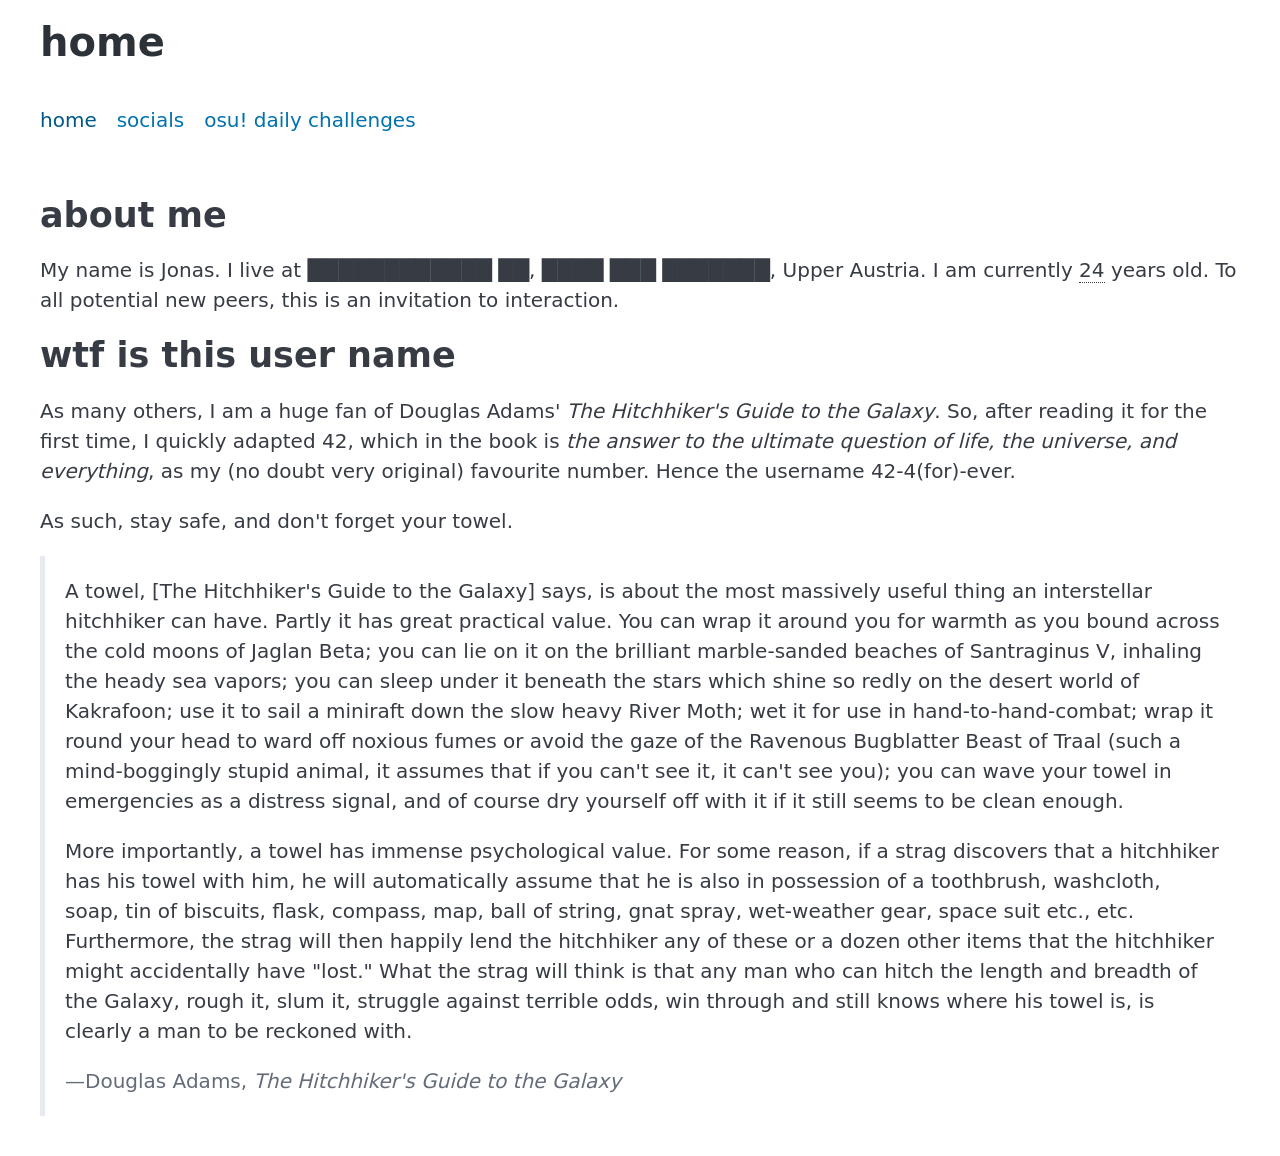
==== commit e8ae5617: "generate osu! daily page" ====
--- a/static/index.html
+++ b/static/index.html
@@ -22,6 +22,9 @@
           <li><a href="index.html" aria-current="page">home</a></li>
           <li>
             <a href="socials.html">socials</a>
+          </li>
+          <li>
+            <a href="osu-daily.html">osu! daily challenges</a>
           </li>
         </ul>
       </nav>
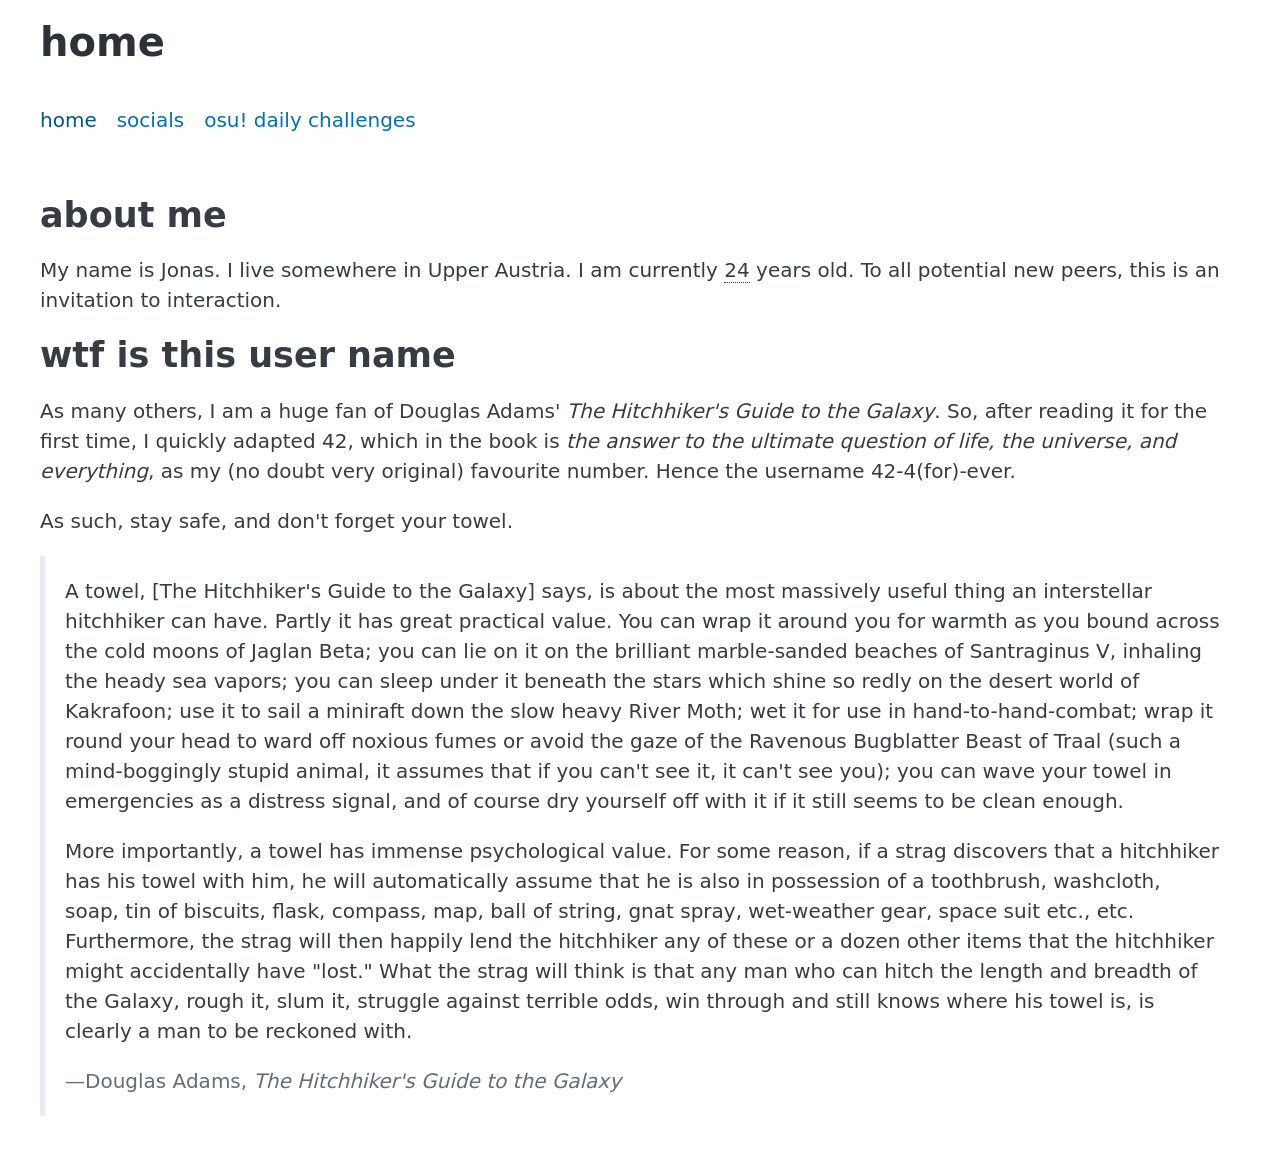
==== commit 4da9cd33: "Update index.html" ====
--- a/static/index.html
+++ b/static/index.html
@@ -34,7 +34,7 @@
       <section id="about">
         <h2>about me</h2>
         <p>
-          My name is Jonas. I live at ████████████ ██, ████ ███ ███████, Upper
+          My name is Jonas. I live somewhere in Upper
           Austria. I am currently
           <abbr data-tooltip="born 2002-09-26" id="age_span"></abbr> years old.
           To all potential new peers, this is an invitation to interaction.
